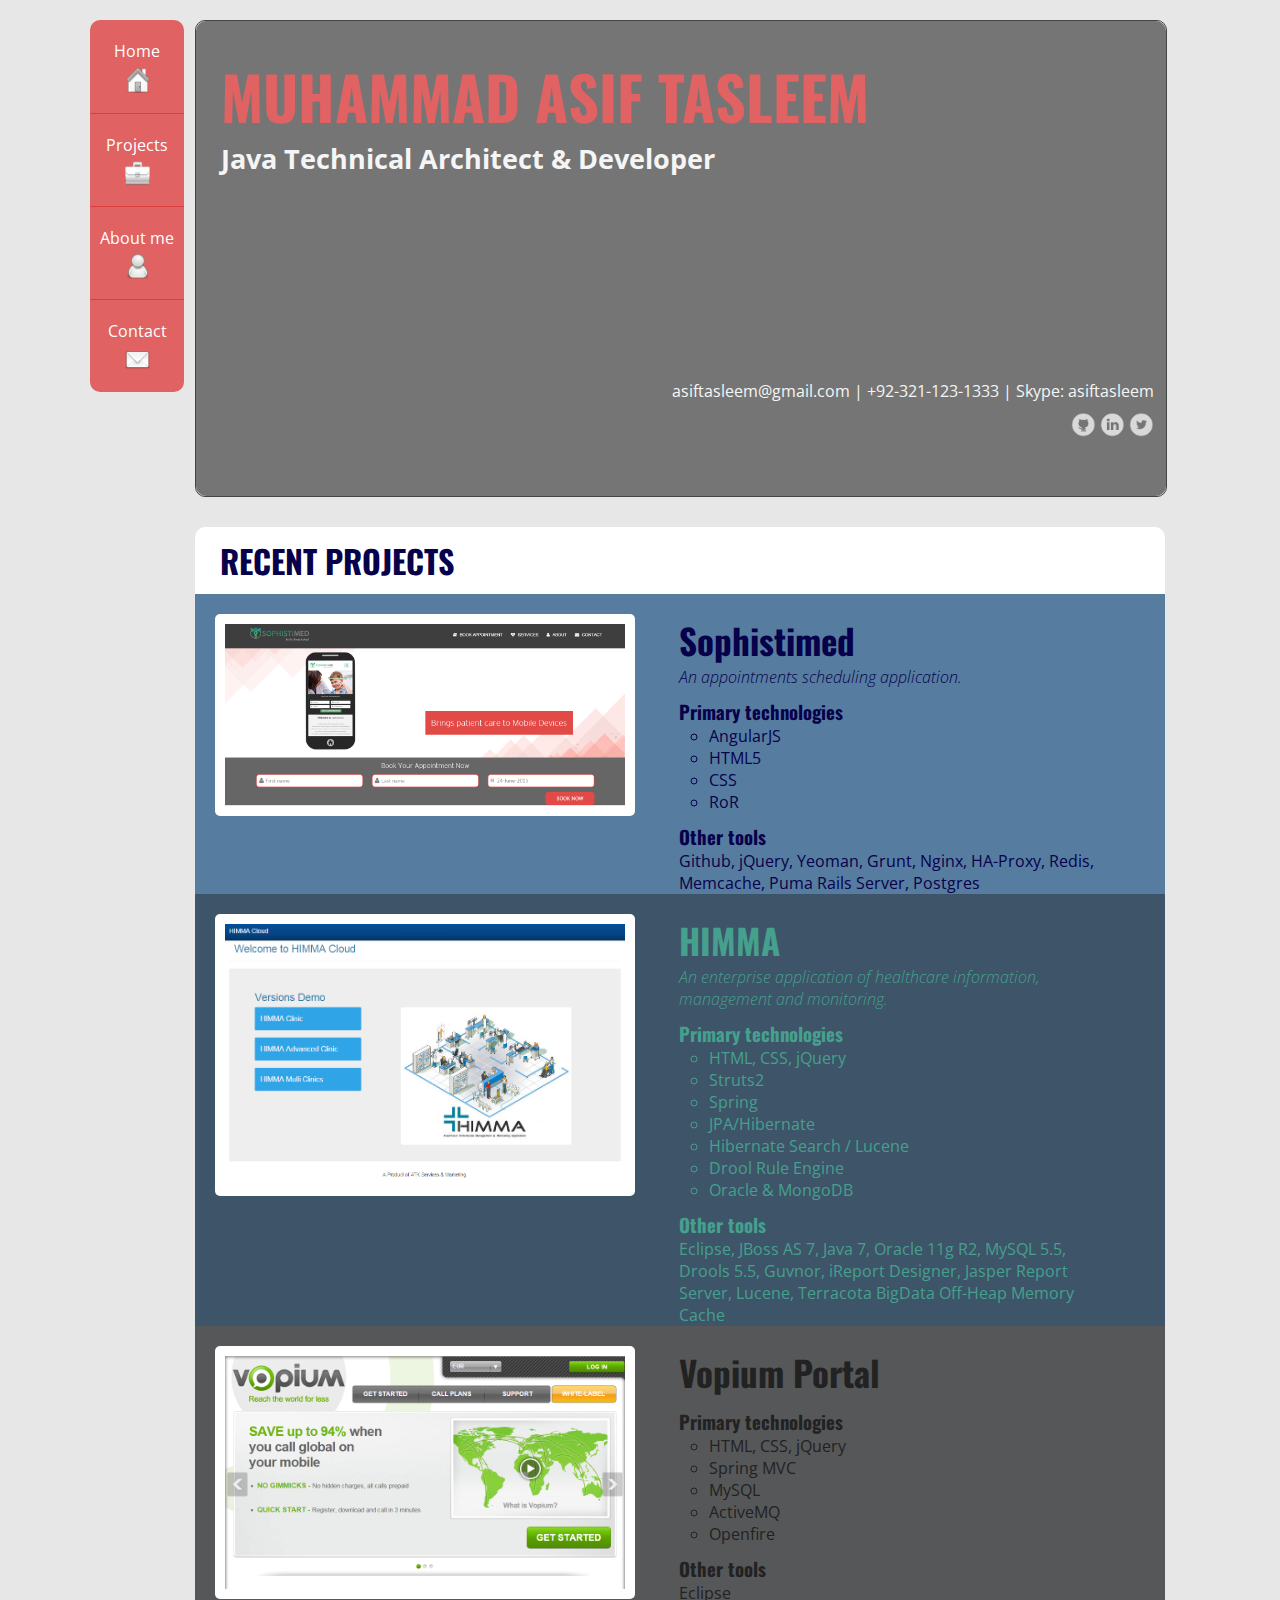
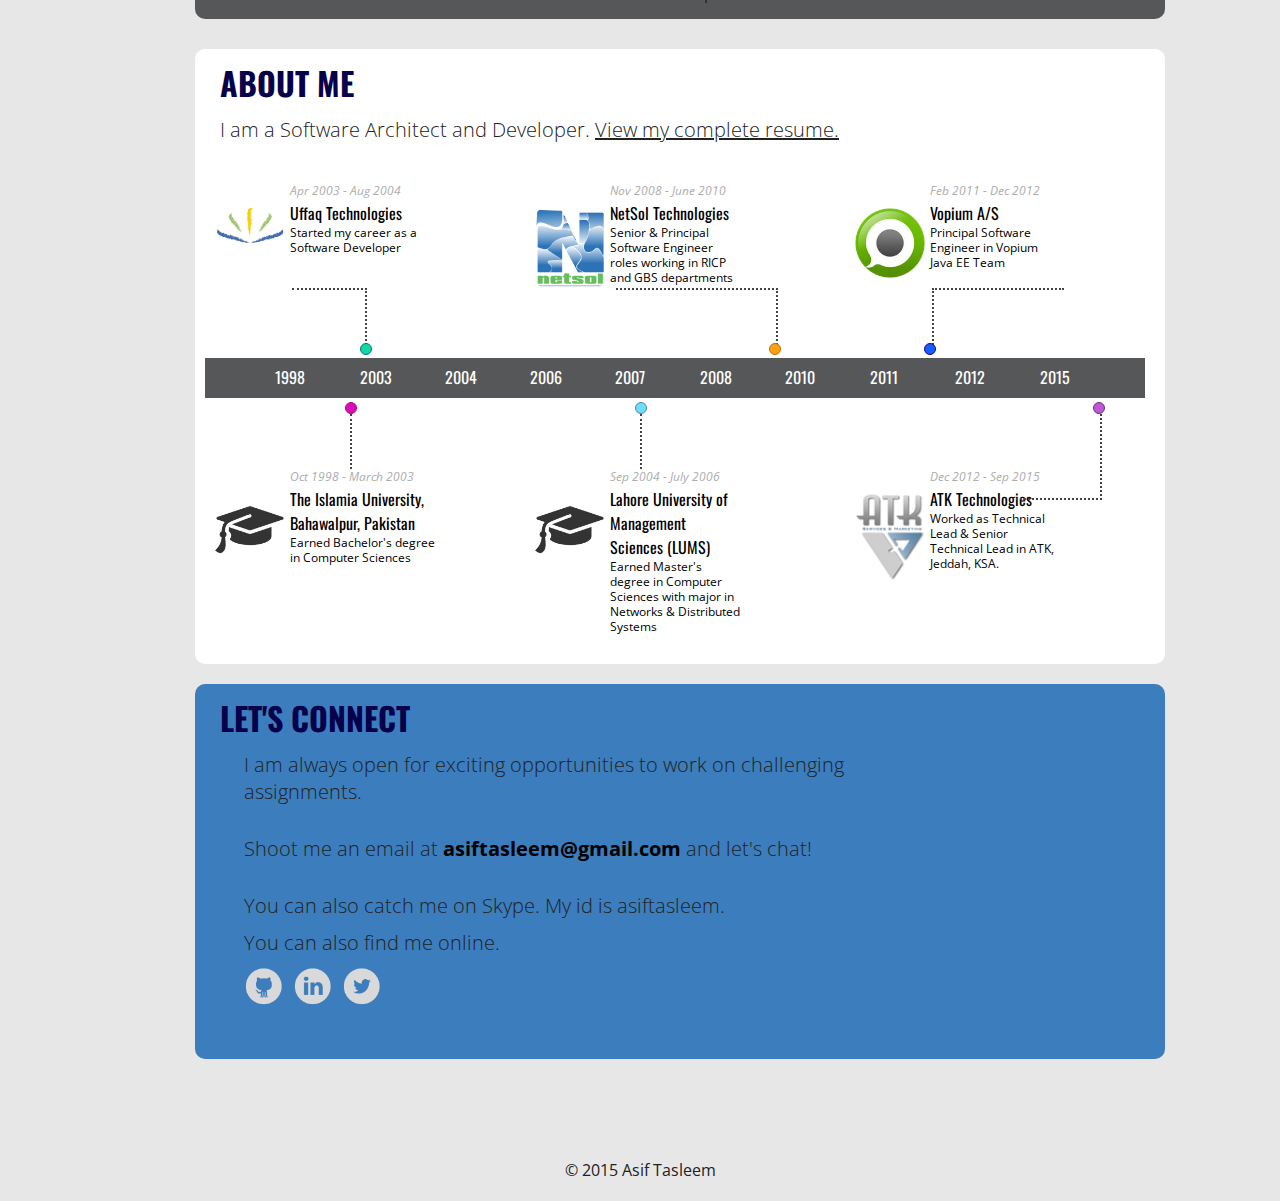
==== index.html @ 74618aad "fixed first page css" ====
<!doctype html>
<!--[if lt IE 7]>      <html class="no-js lt-ie9 lt-ie8 lt-ie7"> <![endif]-->
<!--[if IE 7]>         <html class="no-js lt-ie9 lt-ie8"> <![endif]-->
<!--[if IE 8]>         <html class="no-js lt-ie9"> <![endif]-->
<!--[if gt IE 8]><!--> <html class="no-js"> <!--<![endif]-->
    <head>
        <meta charset="utf-8">
        <meta http-equiv="X-UA-Compatible" content="IE=edge">
        <title>Muhammad Asif Tasleem | Software Architect &amp; Developer</title>
        <meta name="description" content="">
        <meta name="viewport" content="width=device-width">
        <!-- Place favicon.ico and apple-touch-icon.png in the root directory -->
        <link rel="stylesheet" href="styles/4259fe1d.main.css">
        <link href='http://fonts.googleapis.com/css?family=Oswald:400,700,300' rel='stylesheet' type='text/css'>
        <link href='http://fonts.googleapis.com/css?family=Open+Sans:300italic,400italic,400,300,700' rel='stylesheet' type='text/css'>
    </head>
    <body>
        <!--[if lt IE 10]>
            <p class="browsehappy">You are using an <strong>outdated</strong> browser. Please <a href="http://browsehappy.com/">upgrade your browser</a> to improve your experience.</p>
        <![endif]-->

    <div class="top-container">
        <div class="menu">
            <ul>
                <a id="hover" class="home" href="#home"><li class="menu-me">
                    Home
                    <img src="images/home.png">
                </li></a>
                <a id="hover" class="projects" href="#projects"><li class="menu-work">
                    Projects
                    <img src="images/work.png">
                </li></a>
                <a class="about" href="#about"><li class="menu-resume">
                    About me
                    <img src="images/person.png">
                </li></a>
                <a class="click-contact" href="#contact"><li class="menu-contact">
                    Contact
                    <img src="images/mail.png">
                </li></a>
            </ul>
        </div>
        <div class="top-view-container">
            <div class="top-view-layer"></div>
            <div class="top-view">
                <div class="main">
                    <h1>MUHAMMAD ASIF TASLEEM</h1>
                    <h2 class="developer">Java Technical Architect &amp; Developer</h2>
                </div>
                <div class="contact">
                    <div class="email">
                        <span><a href="mailto:asiftasleem@gmail.com">asiftasleem@gmail.com</a> | +92-321-123-1333 | Skype: asiftasleem</span>
                    </div>
                    <div class="social">
                        <a target="_blank" href="https://github.com/asiftasleem"><img src="images/87c5533c.github.png"></a>
                        <a target="_blank" href="http://sa.linkedin.com/in/asiftasleem"><img src="images/c9783ddd.linkedin.png"></a>
                        <a target="_blank" href="https://twitter.com/asiftasleem"><img src="images/88a1ec16.twitter.png"></a>
                    </div>
                </div>
            </div>
        </div>

        <div class="my-work">
            <h1>Recent projects</h1>
            <div class="project-one">
                <div class="project-image">
                    <a href="http://sophistimed.com/"><img src="images/sophistimed.png"></a>
                </div>
                <div class="description">
                    <h2>Sophistimed</h2>
                    <p>An appointments scheduling application.</p>
                    <h3>Primary technologies</h3>
                    <ul>
                        <li>AngularJS</li>
                        <li>HTML5</li>
                        <li>CSS</li>
                        <li>RoR</li>
                    </ul>
                    <h3 class="other-tools">Other tools</h3>
                    <span>Github, jQuery, Yeoman, Grunt, Nginx, HA-Proxy, Redis, Memcache, Puma Rails Server, Postgres</span>
                </div>
            </div>

            <div class="project-two">
                <div class="project-image">
                    <a href="http://himmacloud.com"><img src="images/himma.png"></a>
                </div>
                <div class="description">
                    <h2>HIMMA</h2>
                    <p>An enterprise application of healthcare information, management and monitoring.</p>
                    <h3>Primary technologies</h3>
                    <ul>
						<li>HTML, CSS, jQuery</li>
                        <li>Struts2</li>
						<li>Spring</li>
						<li>JPA/Hibernate</li>
						<li>Hibernate Search / Lucene</li>
						<li>Drool Rule Engine</li>
						<li>Oracle &amp; MongoDB</li>
                    </ul>
                    <h3 class="other-tools">Other tools</h3>
                    <span>Eclipse, JBoss AS 7, Java 7, Oracle 11g R2, MySQL 5.5, Drools 5.5, Guvnor, iReport Designer, Jasper Report Server, Lucene, Terracota BigData Off-Heap Memory Cache</span>
                </div>
            </div>

            <div class="project-three">
                <div class="project-image">
                    <a href="http://vopium.com/"><img src="images/vopium.png"></a>
                </div>
                <div class="description">
                    <h2>Vopium Portal</h2>
                    <p></p>
                    <h3>Primary technologies</h3>
                    <ul>
                        <li>HTML, CSS, jQuery</li>
                        <li>Spring MVC</li>
                        <li>MySQL</li>
						<li>ActiveMQ</li>
						<li>Openfire</li>
                    </ul>
                    <h3 class="other-tools">Other tools</h3>
                    <span>Eclipse</span>
                </div>
            </div>
        </div>
        <div class="resume">
              <h1>About me</h1>
                <p>I am a Software Architect and Developer. <a href="resume.html" class="view-resume">View my complete resume.</a></p>
        </div>

    <div class="container">
        <div class="timeline">
        <div class="row top">
            <div class="one-third column">
                <img src="images/uffaq-logo.png">
				<div class="text business">
                     <span class="date">Apr 2003 - Aug 2004</span>
                     <a href="http://uffaq.com/"><p>Uffaq Technologies</p></a>
                    <span>Started my career as a Software Developer</span>
                </div>

            </div>
             <div class="one-third column">
                <img src="images/NetSol-Logo2.png">
                 <div class="text newspaper">
                     <span class="date">Nov 2008 - June 2010</span>
                     <a href="http://www.netsoltech.com/"><p>NetSol Technologies</p></a>
                    <span>Senior &amp; Principal Software Engineer roles working in RICP and GBS departments</span>
                </div>
            </div>
            <div class="one-third column">
                <img src="images/vopium-logo-2.png">
				<div class="text farm horse">
                     <span class="date">Feb 2011 - Dec 2012</span>
                     <a href="http://vopium.com/"><p>Vopium A/S</p></a>
                    <span>Principal Software Engineer in Vopium Java EE Team</span>
               </div>
            </div>

        </div>

        <div class="lines">
            <div class="ttf-line"></div>
            <div class="es-line"></div>
            <div class="scbiz-line"></div>
        </div>

        <!-- circles on timeline -->
        <div class="circles-top">
            <div class="circle ttf-circle"></div>
            <div class="circle es-circle"></div>
            <div class="circle scbiz-circle"></div>
        </div>


        <div class="line-active"></div>
        <div class="line">
		<div class="year columns">
            <span>1998</span>
        </div>
        <div class="year columns">
            <span>2003</span>
        </div>
		<div class="year columns">
            <span>2004</span>
        </div>
        <div class="year columns">
            <span>2006</span>
        </div>
        <div class="year columns">
            <span>2007</span>
        </div>
        <div class="year columns">
            <span>2008</span>
        </div>
        <div class="year columns">
            <span>2010</span>
        </div>
        <div class="year columns">
            <span>2011</span>
        </div>
        <div class="year columns">
            <span>2012</span>
        </div>
        <div class="year columns">
            <span>2015</span>
        </div>

        </div>

         <!-- circles on timeline -->
        <div class="circles-bottom">
            <div class="circle asu-circle"></div>
            <div class="circle ct-circle"></div>
            <div class="circle tiy-circle"></div>
        </div>

        <div class="lines">
            <div class="asu-line"></div>
            <div class="ct-line"></div>
            <div class="tiy-line"></div>
        </div>

        <div class="row bottom">
            <div class="one-third column">
                <img src="images/graduation.png">
                <div class="text asu">
                    <span class="date">Oct 1998 - March 2003</span>
                    <a href="http://www.iub.edu.pk/"><p class="asu-width">The Islamia University, Bahawalpur, Pakistan</p></a>
                    <span class="asu-width">Earned Bachelor's degree in Computer Sciences</span>
                </div>
            </div>
            <div class="one-third column">
                <img src="images/graduation.png">
                <div class="text ct">
                    <span class="date">Sep 2004 - July 2006</span>
                    <a href="http://lums.edu.pk/"><p>Lahore University of Management Sciences (LUMS)</p></a>
                    <span>Earned Master's degree in Computer Sciences with major in Networks &amp; Distributed Systems</span>
                </div>
            </div>

            <div class="one-third column">
                <img src="images/atk-logo.png">
                 <div class="text" id="school">
                    <span class="date">Dec 2012 - Sep 2015</span>
                    <a href="http://atktech.com/"><p>ATK Technologies</p></a>
                    <span>Worked as Technical Lead & Senior Technical Lead in ATK, Jeddah, KSA.</span>
                </div>
            </div>
        </div>
        </div> <!-- end of timeline div -->
    </div> <!-- end of container div -->

    <div class="contact-me">
        <h1>Let's connect</h1>
        <div class="profile">
            <!--<img src="images/6d970e52.alison.jpg">-->
        </div>
        <div class="connect-info">
            <p>I am always open for exciting opportunities to work on challenging assignments.</p>
            <p class="email-me">Shoot me an email at <a href="mailto:asiftasleem@gmail.com">asiftasleem@gmail.com</a> and let's chat!</p>
			<p class="find-online">You can also catch me on Skype. My id is asiftasleem. </p>
            <p class="find-online">You can also find me online. </p>
            <div class="contact-images">
                <a href="https://github.com/asiftasleem"><img src="images/87c5533c.github.png"></a>
                <a href="http://sa.linkedin.com/in/asiftasleem"><img src="images/c9783ddd.linkedin.png"></a>
                <a href="https://twitter.com/asiftasleem"><img src="images/88a1ec16.twitter.png"></a>
            </div>
        </div>
    </div>

    <footer>&copy 2015 Asif Tasleem</footer>

    </div>

        <script src="scripts/1137e1f5.vendor.js"></script>

        <!-- Google Analytics: change UA-XXXXX-X to be your site's ID. -->
        <script>
            (function(b,o,i,l,e,r){b.GoogleAnalyticsObject=l;b[l]||(b[l]=
            function(){(b[l].q=b[l].q||[]).push(arguments)});b[l].l=+new Date;
            e=o.createElement(i);r=o.getElementsByTagName(i)[0];
            e.src='//www.google-analytics.com/analytics.js';
            r.parentNode.insertBefore(e,r)}(window,document,'script','ga'));
            ga('create','UA-XXXXX-X');ga('send','pageview');
        </script>

        <script src="scripts/fa8f9958.main.js"></script>
</body>
</html>
---- styles/4259fe1d.main.css ----
*{margin:0 auto;vertical-align:top}
a{text-decoration:none;color:#000}
a:hover{text-decoration:underline}
body{background:#E7E7E7}

ul{margin:0;padding:0}
.container{width:960px!important;margin:0 0 0 115px!important;padding:0 0 30px 10px!important;background:#fff;border-radius:0 0 10px 10px!important}
.top-container{width:1120px}
.menu{background:#e06262;border-radius:10px;margin-right:15px;margin-left:10px;position:fixed;color:#fff}
.menu-me:hover{border-radius:10px 10px 0 0}
.menu-contact:hover{border-radius:0 0 10px 10px}
.menu img{display:block;width:25px;margin-top:5px}
.menu a{color:#fff;text-decoration:none}
.menu-me{border-bottom:1px solid #db3d3d}
.menu-work{border-bottom:1px solid #db3d3d}
.menu-resume{border-bottom:1px solid #db3d3d}
.menu li{list-style-type:none;padding:20px 10px;font-family:'Open Sans',sans-serif;cursor:pointer;text-align:center}
.menu li:hover{background:#e08686}
.top-view-container{
	background:url(../images/4aaa688e.riding-blurbw.jpg) no-repeat;
	background-size:cover;
	min-height:475px;position:relative;
	background-position:center;width:970px;
	border-radius:10px;
	margin:20px 0 0 115px;
	border:1px solid #444
}
.top-view-layer{position:absolute;width:100%;min-height:475px;background:#292929;opacity:.6;border-radius:10px}
.top-view{position:absolute;z-index:1000}
.top-view h1{color:#e06262;margin-left:25px;padding-top:30px;font-size:60px;font-family:'Oswald',sans-serif}
.top-view h2{color:#f5f5f5;font-family:'Open Sans',sans-serif;margin-left:25px}
.top-view p{width:300px;margin:0}
.equestrian{font-style:italic;font-weight:400;font-size:20px}
.developer{font-weight:700;font-size:27px}
.contact img{width:25px}
.contact{position:absolute;right:-285px;bottom:-260px;color:#f5f5f5;font-family:'Open Sans',sans-serif}
.contact a{color:#f5f5f5}
.social{float:right;padding-top:10px}
.social img:hover{background:#333;border-radius:40px}
.my-work{width:970px;border-radius:10px;margin:30px 0 0 115px;font-family:'Open Sans',sans-serif}
.my-work h1{color:#07014B;text-transform:uppercase;padding:10px 0 10px 25px;background:#fff;border-radius:10px 10px 0 0;font-family:'Oswald',sans-serif}
.my-work img{width:400px;margin:0 0 20px 20px;padding:10px;background:#fff;border-radius:5px}
.project-image{display:inline-block;margin-top:20px}
.description{display:inline-block;width:420px;margin:20px 0 0 40px}
.description h2{font-size:35px;font-family:'Oswald',sans-serif}
.description h3{margin-top:10px;font-family:'Oswald',sans-serif}
.description ul{margin-left:30px}
.description p{font-family:'Open Sans',sans-serif;font-weight:300;font-style:italic}
.description li{list-style-type:circle}
.project-one{background:#567ca0;color:#07014B}
.project-one a{color:#07014B}
.project-two{background:#3d5469;color:#45A08D}
.project-two a{color:#45A08D}
.project-three{background:#555758;border-radius:0 0 10px 10px;color:#222}
.project-three a{color:#222}
.resume{margin:30px 0 0 115px;width:970px;background:#fff;border-radius:10px 10px 0 0}
.resume h1{color:#07014B;text-transform:uppercase;padding:10px 0 10px 25px;font-family:'Oswald',sans-serif}
.resume p{padding:0 25px 40px;font-family:'Open Sans',sans-serif;font-weight:300;font-size:20px;color:#222}
.view-resume{text-decoration:underline;color:#222}
.view-resume:hover{color:#acacac}
.text p{font-family:'Oswald',sans-serif}
.text span{display:inline-block;font-family:'Open Sans',sans-serif;line-height:15px;font-size:12px}
.one-third img{width:70px;border-radius:10px;float:left;margin:25px 5px 0 0}
.four img{width:70px;margin:20px 5px 0 0;border-radius:10px;float:left}
.text{display:inline-block;width:130px}
.date{font-size:10px;color:#acacac;font-style:italic}
.line{position:absolute;height:40px;padding-left:60px;background:#555758;display:inline-block;width:880px;font-family:'Oswald',sans-serif;z-index:1}
.line-active{position:absolute;z-index:2;height:32px;font-family:'Oswald',sans-serif;font-weight:700;padding-top:8px;text-align:center}
.year{color:#fff;padding-top:7px;width:65px}
.asu-width{width:155px}
.circles-top{height:15px}
.lines{height:55px}
.circle{border-radius:10px;width:10px;height:10px}
.ttf-line{display:inline-block;border-top:2px dotted #444;margin-left:87px;border-right:2px dotted #444;height:55px;width:73px}
.es-line{display:inline-block;border-top:2px dotted #444;margin-left:245px;border-right:2px dotted #444;height:55px;width:160px}
.scbiz-line{display:inline-block;border-top:2px dotted #444;margin-left:150px;border-left:2px dotted #444;height:55px;width:130px}
.ttf-circle{display:inline-block;margin-left:155px;background:#0edaa1;border:1px solid #08747E}
.es-circle{display:inline-block;margin-left:393px;background:#fda013;border:1px solid #A77B09}
.scbiz-circle{display:inline-block;margin-left:139px;background:#135efd;border:1px solid #28008D}
.asu-line{display:inline-block;margin-left:145px;border-right:2px dotted #444;height:55px}
.ct-line{display:inline-block;margin-left:284px;border-right:2px dotted #444;height:55px}
.tiy-line{display:inline-block;border-bottom:2px dotted #444;margin-left:370px;border-right:2px dotted #444;height:84px;width:84px}
.asu-circle{display:inline-block;margin:44px 0 0 140px;background:#da0eb9;border:1px solid #AA0582}
.ct-circle{display:inline-block;margin:44px 0 0 274px;background:#6fddff;border:1px solid #4F859E}
.tiy-circle{display:inline-block;margin:44px 0 0 442px;background:#c156db;border:1px solid #603670}
.farm-active{width:200px;margin-left:160px;opacity:.9;background:#0edaa1;color:#fff}
.film-active{width:135px;margin-left:437px;opacity:.9;background:#e21799;color:#fff}
.newspaper-active{width:155px;margin-left:570px;opacity:.9;background:#fda013;color:#fff}
.asu-active{width:252px;margin-left:146px;opacity:.9;background:#da0eb9;color:#fff}
.business-active{width:190px;margin-left:728px;opacity:.9;background:#135efd;color:#fff}
.ct-active{background:#6fddff;color:#fff;opacity:.9;width:135px;margin-left:434px}
.tiy-active{background:#c156db;color:#fff;opacity:.9;width:42px;margin-left:893px}
.contact-me{margin:20px 0 100px 115px;background:#fff;border-radius:10px;width:970px;height:375px;background:#3b7dbd}
.contact-me h1{color:#07014B;text-transform:uppercase;padding:10px 0 10px 25px;font-family:'Oswald',sans-serif;border-radius:10px 10px 0 0}
.contact-me p{font-family:'Open Sans',sans-serif;font-weight:300;font-size:20px;padding:0 0 30px 25px;color:#222}
.contact-me a{font-weight:700;text-decoration:none}
.contact-me img{width:40px;margin-left:5px}
.contact-images{margin-left:20px}
.contact-images img:hover{background:#31689c;border-radius:40px} p.find-online{padding-bottom:10px}

.email-me a:hover{text-decoration:underline}footer{margin-bottom:20px;text-align:center;font-family:'Open Sans',sans-serif;color:#222}

.resume-container{width:700px;font-family:'Open Sans',sans-serif;background:#fff;border-radius:10px;color:#222}
.resume-container h1{font-family:'Oswald',sans-serif;margin-top:20px;font-size:60px;color:#e06262;border-radius:10px 10px 0 0}
.resume-container h2{font-family:'Oswald',sans-serif}
.resume-container p{margin-bottom:5px}
.header{text-align:center;background:#3A3A3A;padding-bottom:15px;border-radius:10px 10px 0 0}
.social-image{width:25px}
h2.subhead{font-family:'Open Sans',sans-serif;color:#f5f5f5}
a.contact-information{color:#f5f5f5}
h3.contact-information-h3{font-family:'Open Sans',sans-serif;font-weight:300}
.print{float:right;margin-top:5px;font-family:'Open Sans',sans-serif}
.print:hover{text-decoration:underline}
.print img{width:22px;margin-right:5px}
.objective h2{padding-top:20px}
.github-link{text-decoration:underline}
a.github-link:hover{color:#acacac}
.resume-content{padding:0 20px 20px;margin-bottom:20px}
.skills{margin-top:25px}
.jobs{margin-top:25px}
.education{margin-top:25px}
.html-skills{margin-top:15px}
.javascript-skills{margin-top:15px}
.parse{margin-top:15px}
.scaffolding{margin-top:15px}
.testing-tools{margin-top:15px}
.scbiz{margin-top:15px}
.evening-sun{margin-top:15px}
.college-times{margin-top:15px}
.date-period{font-style:italic}
.resume-ul{list-style-type:circle;margin-left:30px}
.arizona-state{margin-top:15px}
.profile{display:inline-block;margin-left:20px}
.profile img{width:100px;border-radius:10px}
.connect-info{display:inline-block;width:715px}
.footer{text-align:center;font-family:'Open Sans',sans-serif;padding-bottom:20px;color:#222}

@media (min-width:768px) and (max-width:1024px){
	.menu li{padding:15px 5px;font-size:13px}
	.menu img{width:20px}
	.menu-me{font-size:13px}
	.top-container{width:760px}
	.top-view-layer{width:660px;min-height:450px}
	.top-view-container{width:660px;margin-left:95px;background-position:-37px;min-height:450px}
	.contact{right:-202px}
	.my-work{width:660px;margin-left:95px}
	.my-work img{width:300px}
	.description{width:280px;margin-left:20px;padding-bottom:10px;margin-top:5px}
	.description h2{font-size:30px}
	.description p{font-size:14px}
	.description ul{font-size:14px}
	.description span{font-size:14px}
	.container{width:660px!important;margin-left:95px!important;padding:0 0 30px!important}
	.resume{width:660px;margin-left:95px}
	.resume p{font-size:17px}
	.contact-me{width:660px;margin-left:95px}
	.contact-me p{font-size:17px;padding-bottom:18px}
	.contact-me img{width:35px}
	.line{width:580px;margin-left:10px}
	.year{font-size:13px;width:25px} span.date{display:none}
	.one-third img{margin-top:0;width:60px}
	.farm-active{margin-left:137px;width:120px;font-size:14px}
	.ttf-line{margin-left:76px;width:62px}
	.ttf-circle{margin-left:134px}
	.es-line{margin-left:151px;width:110px}
	.es-circle{margin-left:250px}
	.newspaper-active{margin-left:404px;width:90px;font-size:14px}
	.scbiz-line{margin-left:85px}
	.scbiz-circle{margin-left:76px}
	.business-active{margin-left:495px;width:120px;font-size:14px}
	.asu-circle{margin-left:120px}
	.asu-line{margin-left:125px}
	.asu-active{margin-left:125px;font-size:14px;width:165px}
	.ct-circle{margin-left:178px}
	.ct-line{margin-left:188px}
	.ct-active{width:100px;margin-left:317px;font-size:14px}
	.tiy-circle{margin-left:278px}
	.tiy-line{margin-left:275px;height:67px;width:13px}
	.tiy-active{width:35px;margin-left:612px;font-size:14px}
	.profile img{width:75px}
	.connect-info{width:550px}
	.connect-info{margin-left:-10px} footer{width:760px}
}
@media (max-width:767px){
	.top-container{width:300px}
	.timeline{display:none}
	.menu{display:none}
	.top-view-layer{display:none}
	.top-view-container{background:#3A3A3A;text-align:center;margin:10px auto;width:300px;min-height:240px}
	.top-view h1{font-size:40px;line-height:40px} h2.developer{font-size:18px} h2.equestrian{font-size:15px}
	.contact{right:0;bottom:-50px;font-size:12px}
	.social{float:center}
	.my-work{width:300px;margin:0 auto}
	.my-work img{width:240px;margin-bottom:0}
	.my-work h1{font-size:25px}
	.project-image{display:block;margin-top:0;padding-top:15px}
	.other-tools{display:none}
	.description{padding-bottom:10px;width:240px}
	.description span{display:none}
	.description h2{font-size:30px}
	.description p{font-size:15px}
	.description ul{font-size:15px}
	.description h3{font-size:14px}
	.resume{width:300px;margin:10px auto;border-radius:10px}
	.resume p{font-size:17px}
	.resume h1{font-size:25px}
	.container{display:none}
	.contact-me{width:300px;margin:0 auto;height:445px;position:relative;margin-bottom:10px}
	.contact-me p{font-size:17px;padding-bottom:10px}
	.contact-me h1{font-size:25px}
	.connect-info{width:240px;margin-top:40px}
	.profile img{margin-left:70px}
	.find-online{display:none}
	.contact-images{position:absolute;bottom:237px;left:66px}
	.contact-images img{width:25px}
	footer{font-size:14px}
}

.container{position:relative;width:960px;margin:0 auto;padding:0;margin-top:20px}
.container .column,.container .columns{float:left;display:inline;margin-left:10px;margin-right:10px}
.column.alpha,.columns.alpha{margin-left:0}
.column.omega,.columns.omega{margin-right:0}
.container .one.column,.container .one.columns{width:40px}
.container .two.columns{width:100px}
.container .three.columns{width:160px}
.container .four.columns{width:220px}
.container .five.columns{width:280px}
.container .six.columns{width:340px}
.container .seven.columns{width:400px}
.container .eight.columns{width:460px}
.container .nine.columns{width:520px}
.container .ten.columns{width:580px}
.container .eleven.columns{width:640px}
.container .twelve.columns{width:700px}
.container .thirteen.columns{width:760px}
.container .fourteen.columns{width:820px}
.container .fifteen.columns{width:880px}
.container .sixteen.columns{width:940px}
.container .one-third.column{width:300px}
.container .two-thirds.column{width:620px}
.container .offset-by-one{padding-left:60px}
.container .offset-by-two{padding-left:120px}
.container .offset-by-three{padding-left:180px}
.container .offset-by-four{padding-left:240px}
.container .offset-by-five{padding-left:300px}
.container .offset-by-six{padding-left:360px}
.container .offset-by-seven{padding-left:420px}
.container .offset-by-eight{padding-left:480px}
.container .offset-by-nine{padding-left:540px}
.container .offset-by-ten{padding-left:600px}
.container .offset-by-eleven{padding-left:660px}
.container .offset-by-twelve{padding-left:720px}
.container .offset-by-thirteen{padding-left:780px}
.container .offset-by-fourteen{padding-left:840px}
.container .offset-by-fifteen{padding-left:900px}

@media only screen and (min-width:768px) and (max-width:1024px){
	.container{width:768px}
	.container .column,.container .columns{margin-left:10px;margin-right:10px}
	.column.alpha, .columns.alpha{margin-left:0;margin-right:10px}
	.column.omega,.columns.omega{margin-right:0;margin-left:10px}
	.alpha.omega{margin-left:0;margin-right:0}
	.container .one.column,.container .one.columns{width:28px}
	.container .two.columns{width:76px}
	.container .three.columns{width:124px}
	.container .four.columns{width:172px}
	.container .five.columns{width:220px}
	.container .six.columns{width:268px}
	.container .seven.columns{width:316px}
	.container .eight.columns{width:364px}
	.container .nine.columns{width:412px}
	.container .ten.columns{width:460px}
	.container .eleven.columns{width:508px}
	.container .twelve.columns{width:556px}
	.container .thirteen.columns{width:604px}
	.container .fourteen.columns{width:652px}
	.container .fifteen.columns{width:700px}
	.container .sixteen.columns{width:748px}
	.container .one-third.column{width:200px}
	.container .two-thirds.column{width:492px}
	.container .offset-by-one{padding-left:48px}
	.container .offset-by-two{padding-left:96px}
	.container .offset-by-three{padding-left:144px}
	.container .offset-by-four{padding-left:192px}
	.container .offset-by-five{padding-left:240px}
	.container .offset-by-six{padding-left:288px}
	.container .offset-by-seven{padding-left:336px}
	.container .offset-by-eight{padding-left:384px}
	.container .offset-by-nine{padding-left:432px}
	.container .offset-by-ten{padding-left:480px}
	.container .offset-by-eleven{padding-left:528px}
	.container .offset-by-twelve{padding-left:576px}
	.container .offset-by-thirteen{padding-left:624px}
	.container .offset-by-fourteen{padding-left:672px}
	.container .offset-by-fifteen{padding-left:720px}
}

@media only screen and (max-width:767px){
	.container{width:300px}
	.container .columns,
	.container .column{margin:0}
	.container .one.column,
	.container .one.columns,
	.container .two.columns,
	.container .three.columns,
	.container .four.columns,
	.container .five.columns,
	.container .six.columns,
	.container .seven.columns,
	.container .eight.columns,
	.container .nine.columns,
	.container .ten.columns,
	.container .eleven.columns,
	.container .twelve.columns,
	.container .thirteen.columns,
	.container .fourteen.columns,
	.container .fifteen.columns,
	.container .sixteen.columns,
	.container .one-third.column,
	.container .two-thirds.column{width:300px}
	 .container .offset-by-one,
	.container .offset-by-two,
	.container .offset-by-three,
	.container .offset-by-four,
	.container .offset-by-five,
	.container .offset-by-six,
	.container .offset-by-seven,
	.container .offset-by-eight,
	.container .offset-by-nine,
	.container .offset-by-ten,
	.container .offset-by-eleven,
	.container .offset-by-twelve,
	.container .offset-by-thirteen,
	.container .offset-by-fourteen,
	.container .offset-by-fifteen{padding-left:0}
}

@media only screen and (min-width:480px) and (max-width:767px){
	.container{width:420px} .container .columns,.container .column{margin:0}
	.container .one.column,
	.container .one.columns,
	.container .two.columns,
	.container .three.columns,
	.container .four.columns,
	.container .five.columns,
	.container .six.columns,
	.container .seven.columns,
	.container .eight.columns,
	.container .nine.columns,
	.container .ten.columns,
	.container .eleven.columns,
	.container .twelve.columns,
	.container .thirteen.columns,
	.container .fourteen.columns,
	.container .fifteen.columns,
	.container .sixteen.columns,
	.container .one-third.column,
	.container .two-thirds.column{width:420px}
}
.container:after{content:"\0020";display:block;height:0;clear:both;visibility:hidden}
.clearfix:before,
.clearfix:after,
.row:before,
.row:after{content:'\0020';display:block;overflow:hidden;visibility:hidden;width:0;height:0}
.row:after,
.clearfix:after{clear:both}
.row,
.clearfix{zoom:1}
.clear{clear:both;display:block;overflow:hidden;visibility:hidden;width:0;height:0}

@media only screen and (max-width:959px){}
@media only screen and (min-width:768px) and (max-width:959px){}
@media only screen and (max-width:767px){}
@media only screen and (min-width:480px) and (max-width:767px){}
@media only screen and (max-width:479px){}
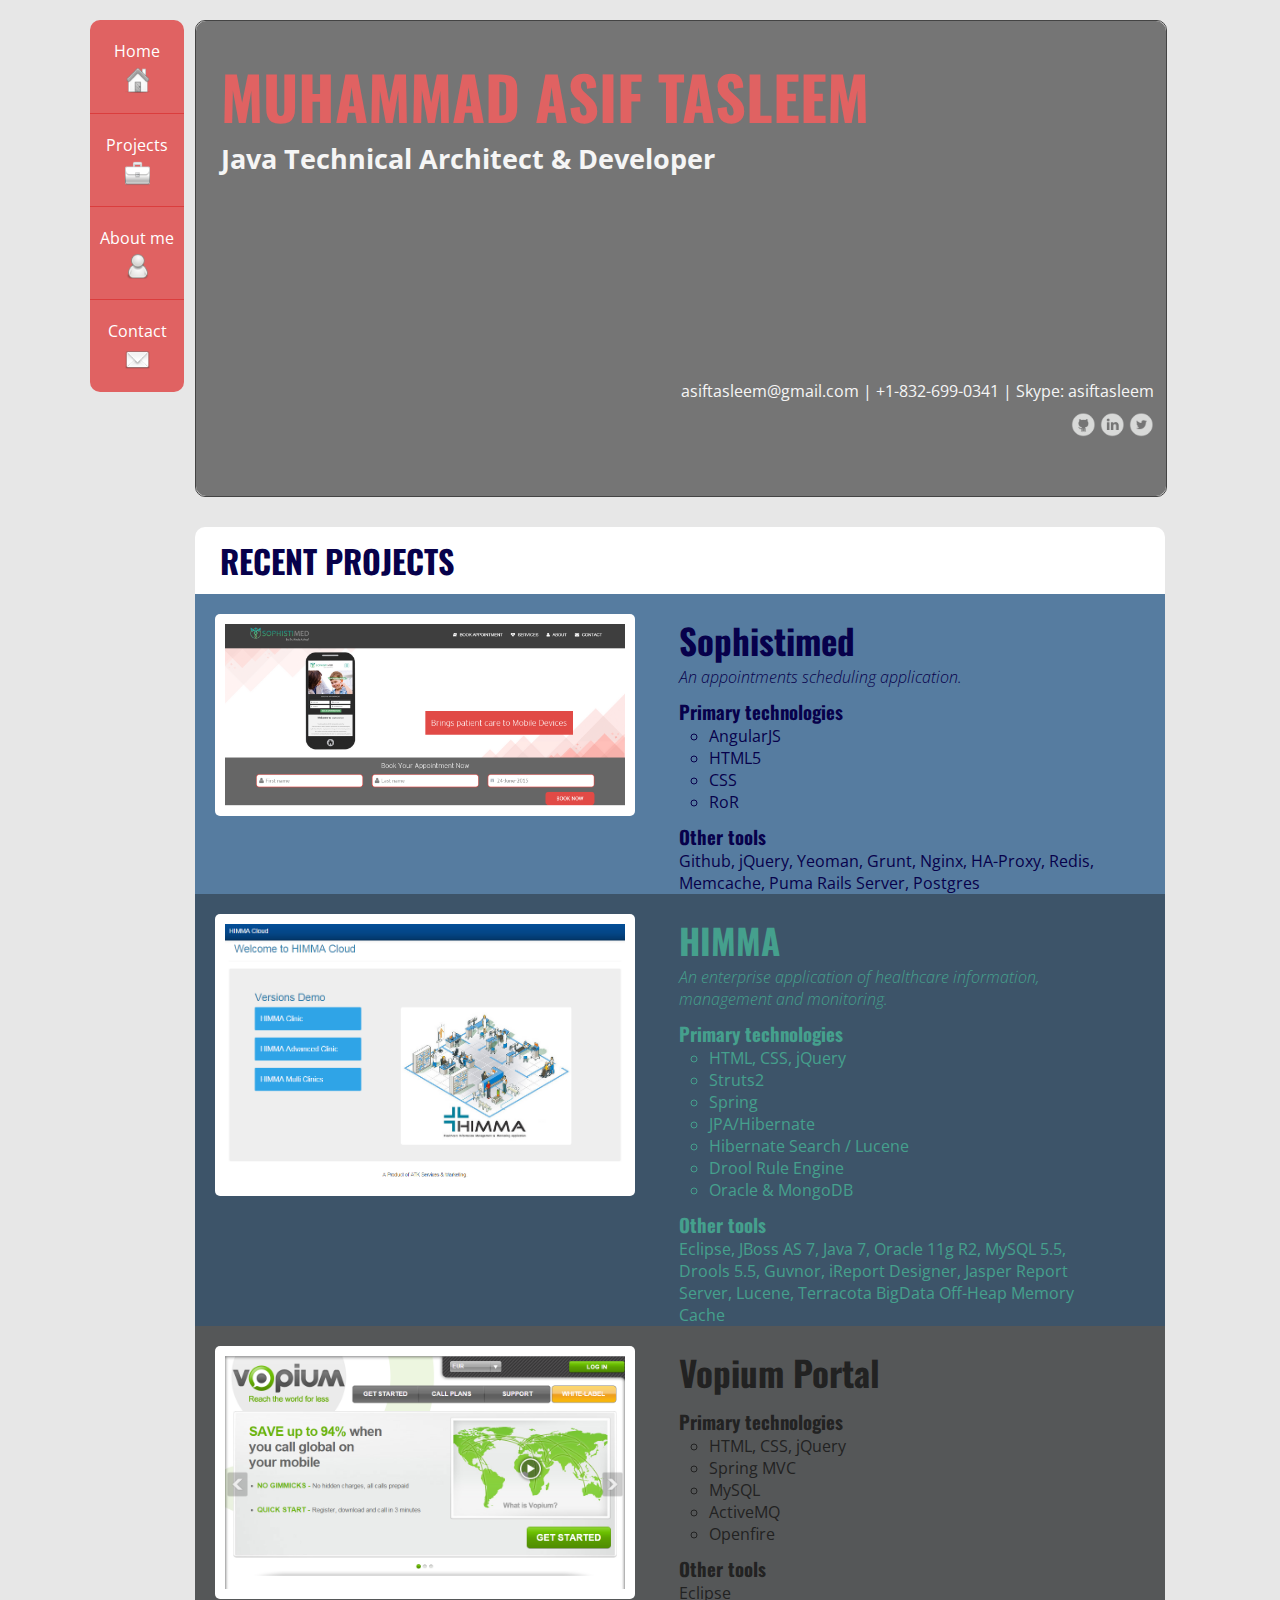
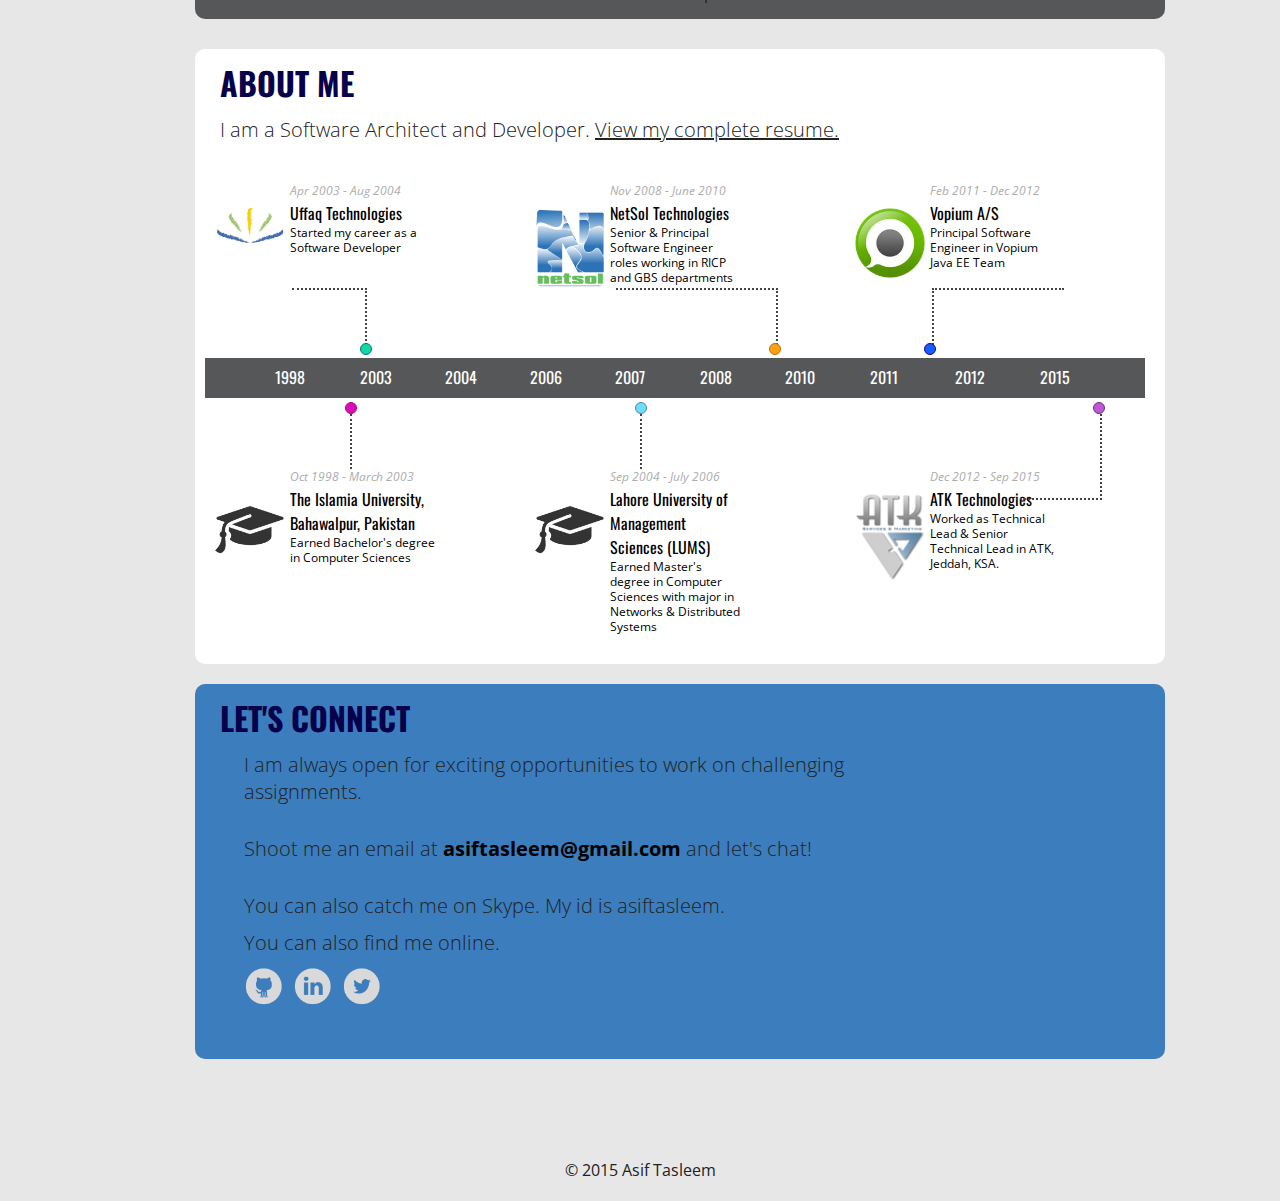
==== commit 865437cd: "Update index.html" ====
--- a/index.html
+++ b/index.html
@@ -49,7 +49,7 @@
                 </div>
                 <div class="contact">
                     <div class="email">
-                        <span><a href="mailto:asiftasleem@gmail.com">asiftasleem@gmail.com</a> | +92-321-123-1333 | Skype: asiftasleem</span>
+                        <span><a href="mailto:asiftasleem@gmail.com">asiftasleem@gmail.com</a> | +1-832-699-0341 | Skype: asiftasleem</span>
                     </div>
                     <div class="social">
                         <a target="_blank" href="https://github.com/asiftasleem"><img src="images/87c5533c.github.png"></a>
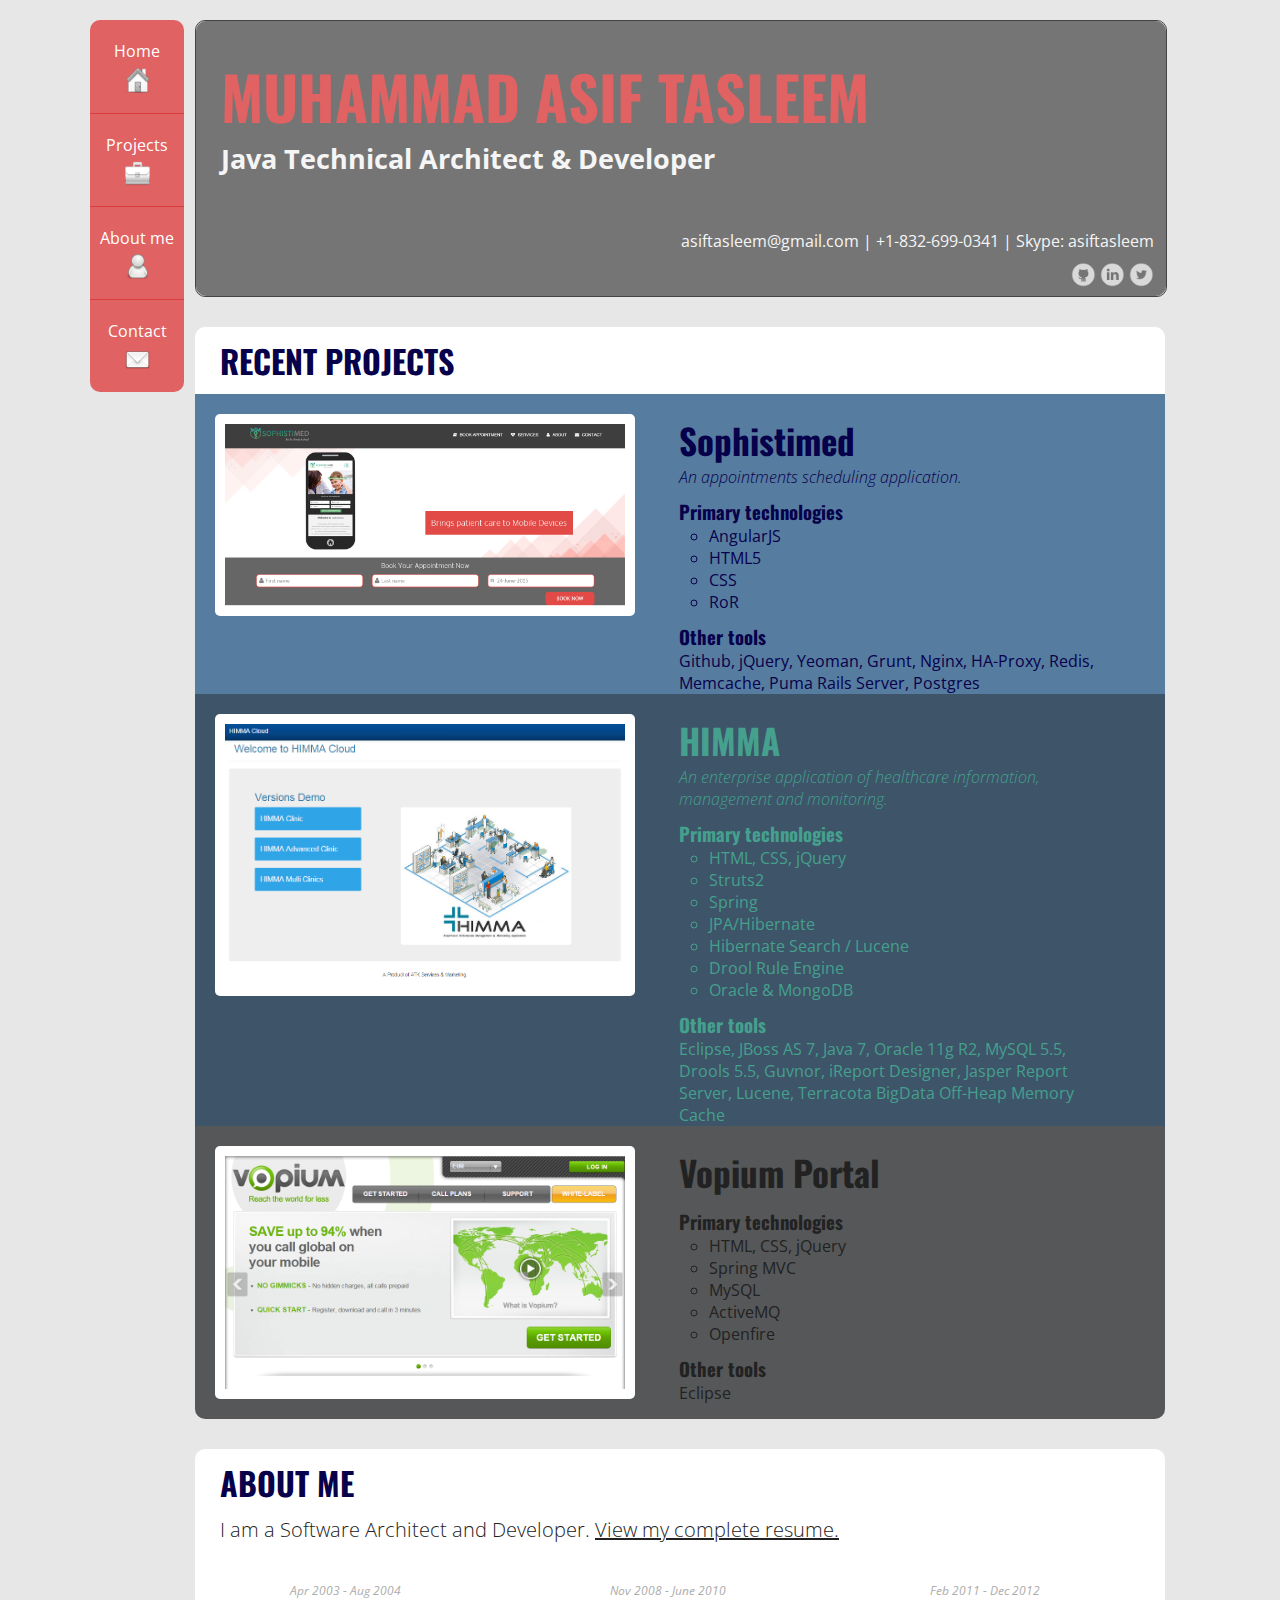
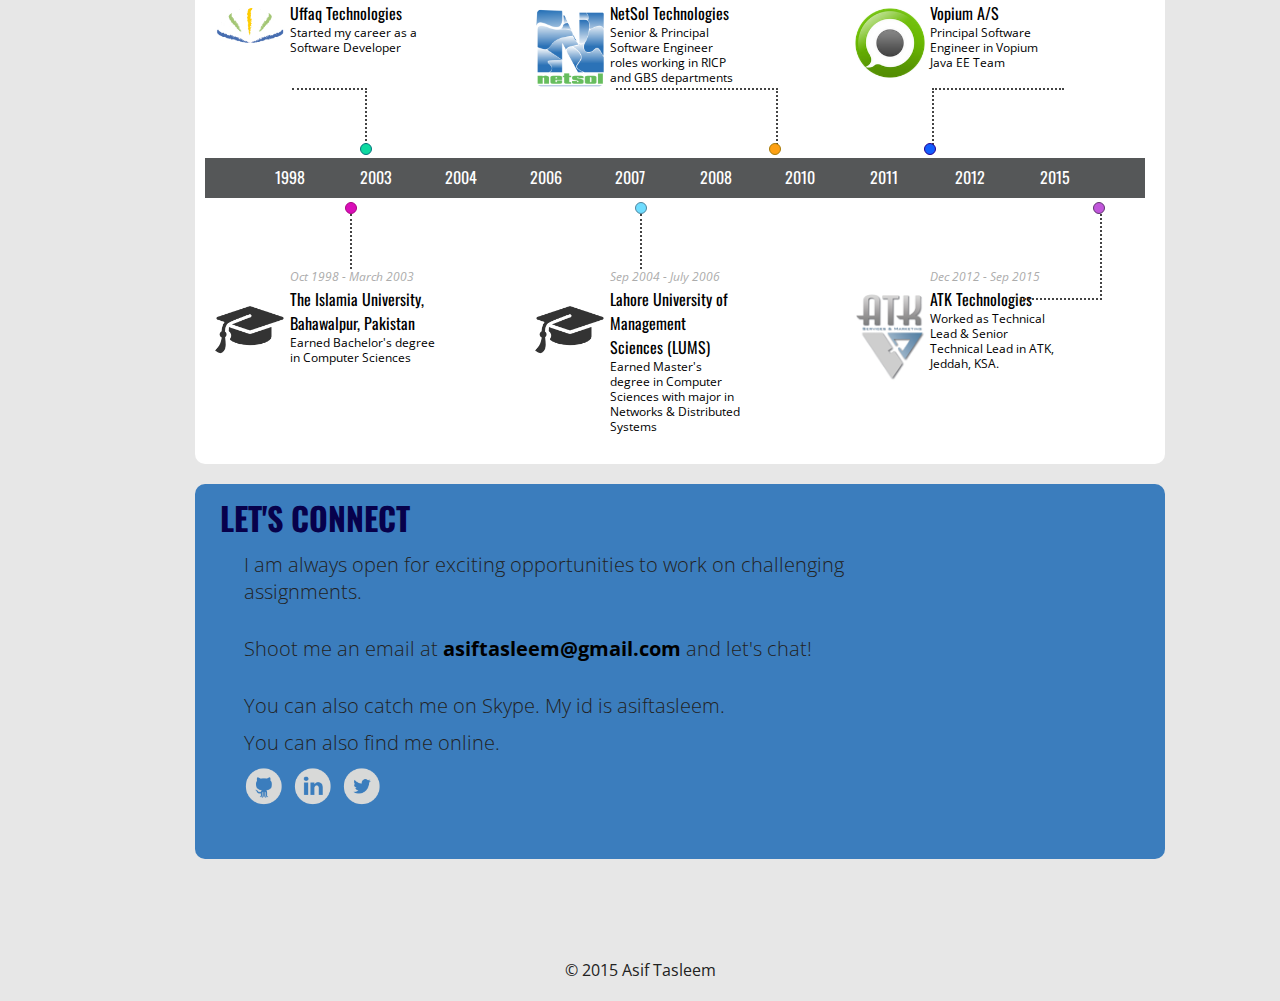
==== commit 1c15ff1a: "Fixed Top View Height" ====
--- a/index.html
+++ b/index.html
@@ -10,7 +10,7 @@
         <meta name="description" content="">
         <meta name="viewport" content="width=device-width">
         <!-- Place favicon.ico and apple-touch-icon.png in the root directory -->
-        <link rel="stylesheet" href="styles/4259fe1d.main.css">
+        <link rel="stylesheet" href="styles/main.css">
         <link href='http://fonts.googleapis.com/css?family=Oswald:400,700,300' rel='stylesheet' type='text/css'>
         <link href='http://fonts.googleapis.com/css?family=Open+Sans:300italic,400italic,400,300,700' rel='stylesheet' type='text/css'>
     </head>
@@ -274,17 +274,6 @@
     </div>
 
         <script src="scripts/1137e1f5.vendor.js"></script>
-
-        <!-- Google Analytics: change UA-XXXXX-X to be your site's ID. -->
-        <script>
-            (function(b,o,i,l,e,r){b.GoogleAnalyticsObject=l;b[l]||(b[l]=
-            function(){(b[l].q=b[l].q||[]).push(arguments)});b[l].l=+new Date;
-            e=o.createElement(i);r=o.getElementsByTagName(i)[0];
-            e.src='//www.google-analytics.com/analytics.js';
-            r.parentNode.insertBefore(e,r)}(window,document,'script','ga'));
-            ga('create','UA-XXXXX-X');ga('send','pageview');
-        </script>
-
         <script src="scripts/fa8f9958.main.js"></script>
 </body>
 </html>
--- a/styles/main.css
+++ b/styles/main.css
@@ -0,0 +1,374 @@
+*{margin:0 auto;vertical-align:top}
+a{text-decoration:none;color:#000}
+a:hover{text-decoration:underline}
+body{background:#E7E7E7}
+
+ul{margin:0;padding:0}
+.container{width:960px!important;margin:0 0 0 115px!important;padding:0 0 30px 10px!important;background:#fff;border-radius:0 0 10px 10px!important}
+.top-container{width:1120px}
+.menu{background:#e06262;border-radius:10px;margin-right:15px;margin-left:10px;position:fixed;color:#fff}
+.menu-me:hover{border-radius:10px 10px 0 0}
+.menu-contact:hover{border-radius:0 0 10px 10px}
+.menu img{display:block;width:25px;margin-top:5px}
+.menu a{color:#fff;text-decoration:none}
+.menu-me{border-bottom:1px solid #db3d3d}
+.menu-work{border-bottom:1px solid #db3d3d}
+.menu-resume{border-bottom:1px solid #db3d3d}
+.menu li{list-style-type:none;padding:20px 10px;font-family:'Open Sans',sans-serif;cursor:pointer;text-align:center}
+.menu li:hover{background:#e08686}
+.top-view-container{
+	background-size:cover;
+	min-height:275px;position:relative;
+	background-position:center;width:970px;
+	border-radius:10px;
+	margin:20px 0 0 115px;
+	border:1px solid #444
+}
+.top-view-layer{position:absolute;width:100%;min-height:275px;background:#292929;opacity:.6;border-radius:10px}
+.top-view{position:absolute;z-index:1000}
+.top-view h1{color:#e06262;margin-left:25px;padding-top:30px;font-size:60px;font-family:'Oswald',sans-serif}
+.top-view h2{color:#f5f5f5;font-family:'Open Sans',sans-serif;margin-left:25px}
+.top-view p{width:300px;margin:0}
+.equestrian{font-style:italic;font-weight:400;font-size:20px}
+.developer{font-weight:700;font-size:27px}
+.contact img{width:25px}
+.contact{position:absolute;right:-285px;bottom:-110px;color:#f5f5f5;font-family:'Open Sans',sans-serif}
+.contact a{color:#f5f5f5}
+.social{float:right;padding-top:10px}
+.social img:hover{background:#333;border-radius:40px}
+.my-work{width:970px;border-radius:10px;margin:30px 0 0 115px;font-family:'Open Sans',sans-serif}
+.my-work h1{color:#07014B;text-transform:uppercase;padding:10px 0 10px 25px;background:#fff;border-radius:10px 10px 0 0;font-family:'Oswald',sans-serif}
+.my-work img{width:400px;margin:0 0 20px 20px;padding:10px;background:#fff;border-radius:5px}
+.project-image{display:inline-block;margin-top:20px}
+.description{display:inline-block;width:420px;margin:20px 0 0 40px}
+.description h2{font-size:35px;font-family:'Oswald',sans-serif}
+.description h3{margin-top:10px;font-family:'Oswald',sans-serif}
+.description ul{margin-left:30px}
+.description p{font-family:'Open Sans',sans-serif;font-weight:300;font-style:italic}
+.description li{list-style-type:circle}
+.project-one{background:#567ca0;color:#07014B}
+.project-one a{color:#07014B}
+.project-two{background:#3d5469;color:#45A08D}
+.project-two a{color:#45A08D}
+.project-three{background:#555758;border-radius:0 0 10px 10px;color:#222}
+.project-three a{color:#222}
+.resume{margin:30px 0 0 115px;width:970px;background:#fff;border-radius:10px 10px 0 0}
+.resume h1{color:#07014B;text-transform:uppercase;padding:10px 0 10px 25px;font-family:'Oswald',sans-serif}
+.resume p{padding:0 25px 40px;font-family:'Open Sans',sans-serif;font-weight:300;font-size:20px;color:#222}
+.view-resume{text-decoration:underline;color:#222}
+.view-resume:hover{color:#acacac}
+.text p{font-family:'Oswald',sans-serif}
+.text span{display:inline-block;font-family:'Open Sans',sans-serif;line-height:15px;font-size:12px}
+.one-third img{width:70px;border-radius:10px;float:left;margin:25px 5px 0 0}
+.four img{width:70px;margin:20px 5px 0 0;border-radius:10px;float:left}
+.text{display:inline-block;width:130px}
+.date{font-size:10px;color:#acacac;font-style:italic}
+.line{position:absolute;height:40px;padding-left:60px;background:#555758;display:inline-block;width:880px;font-family:'Oswald',sans-serif;z-index:1}
+.line-active{position:absolute;z-index:2;height:32px;font-family:'Oswald',sans-serif;font-weight:700;padding-top:8px;text-align:center}
+.year{color:#fff;padding-top:7px;width:65px}
+.asu-width{width:155px}
+.circles-top{height:15px}
+.lines{height:55px}
+.circle{border-radius:10px;width:10px;height:10px}
+.ttf-line{display:inline-block;border-top:2px dotted #444;margin-left:87px;border-right:2px dotted #444;height:55px;width:73px}
+.es-line{display:inline-block;border-top:2px dotted #444;margin-left:245px;border-right:2px dotted #444;height:55px;width:160px}
+.scbiz-line{display:inline-block;border-top:2px dotted #444;margin-left:150px;border-left:2px dotted #444;height:55px;width:130px}
+.ttf-circle{display:inline-block;margin-left:155px;background:#0edaa1;border:1px solid #08747E}
+.es-circle{display:inline-block;margin-left:393px;background:#fda013;border:1px solid #A77B09}
+.scbiz-circle{display:inline-block;margin-left:139px;background:#135efd;border:1px solid #28008D}
+.asu-line{display:inline-block;margin-left:145px;border-right:2px dotted #444;height:55px}
+.ct-line{display:inline-block;margin-left:284px;border-right:2px dotted #444;height:55px}
+.tiy-line{display:inline-block;border-bottom:2px dotted #444;margin-left:370px;border-right:2px dotted #444;height:84px;width:84px}
+.asu-circle{display:inline-block;margin:44px 0 0 140px;background:#da0eb9;border:1px solid #AA0582}
+.ct-circle{display:inline-block;margin:44px 0 0 274px;background:#6fddff;border:1px solid #4F859E}
+.tiy-circle{display:inline-block;margin:44px 0 0 442px;background:#c156db;border:1px solid #603670}
+.farm-active{width:200px;margin-left:160px;opacity:.9;background:#0edaa1;color:#fff}
+.film-active{width:135px;margin-left:437px;opacity:.9;background:#e21799;color:#fff}
+.newspaper-active{width:155px;margin-left:570px;opacity:.9;background:#fda013;color:#fff}
+.asu-active{width:252px;margin-left:146px;opacity:.9;background:#da0eb9;color:#fff}
+.business-active{width:190px;margin-left:728px;opacity:.9;background:#135efd;color:#fff}
+.ct-active{background:#6fddff;color:#fff;opacity:.9;width:135px;margin-left:434px}
+.tiy-active{background:#c156db;color:#fff;opacity:.9;width:42px;margin-left:893px}
+.contact-me{margin:20px 0 100px 115px;background:#fff;border-radius:10px;width:970px;height:375px;background:#3b7dbd}
+.contact-me h1{color:#07014B;text-transform:uppercase;padding:10px 0 10px 25px;font-family:'Oswald',sans-serif;border-radius:10px 10px 0 0}
+.contact-me p{font-family:'Open Sans',sans-serif;font-weight:300;font-size:20px;padding:0 0 30px 25px;color:#222}
+.contact-me a{font-weight:700;text-decoration:none}
+.contact-me img{width:40px;margin-left:5px}
+.contact-images{margin-left:20px}
+.contact-images img:hover{background:#31689c;border-radius:40px} p.find-online{padding-bottom:10px}
+
+.email-me a:hover{text-decoration:underline}footer{margin-bottom:20px;text-align:center;font-family:'Open Sans',sans-serif;color:#222}
+
+.resume-container{width:700px;font-family:'Open Sans',sans-serif;background:#fff;border-radius:10px;color:#222}
+.resume-container h1{font-family:'Oswald',sans-serif;margin-top:20px;font-size:60px;color:#e06262;border-radius:10px 10px 0 0}
+.resume-container h2{font-family:'Oswald',sans-serif}
+.resume-container p{margin-bottom:5px}
+.header{text-align:center;background:#3A3A3A;padding-bottom:15px;border-radius:10px 10px 0 0}
+.social-image{width:25px}
+h2.subhead{font-family:'Open Sans',sans-serif;color:#f5f5f5}
+a.contact-information{color:#f5f5f5}
+h3.contact-information-h3{font-family:'Open Sans',sans-serif;font-weight:300}
+.print{float:right;margin-top:5px;font-family:'Open Sans',sans-serif}
+.print:hover{text-decoration:underline}
+.print img{width:22px;margin-right:5px}
+.objective h2{padding-top:20px}
+.github-link{text-decoration:underline}
+a.github-link:hover{color:#acacac}
+.resume-content{padding:0 20px 20px;margin-bottom:20px}
+.skills{margin-top:25px}
+.jobs{margin-top:25px}
+.education{margin-top:25px}
+.html-skills{margin-top:15px}
+.javascript-skills{margin-top:15px}
+.parse{margin-top:15px}
+.scaffolding{margin-top:15px}
+.testing-tools{margin-top:15px}
+.scbiz{margin-top:15px}
+.evening-sun{margin-top:15px}
+.college-times{margin-top:15px}
+.date-period{font-style:italic}
+.resume-ul{list-style-type:circle;margin-left:30px}
+.arizona-state{margin-top:15px}
+.profile{display:inline-block;margin-left:20px}
+.profile img{width:100px;border-radius:10px}
+.connect-info{display:inline-block;width:715px}
+.footer{text-align:center;font-family:'Open Sans',sans-serif;padding-bottom:20px;color:#222}
+
+@media (min-width:768px) and (max-width:1024px){
+	.menu li{padding:15px 5px;font-size:13px}
+	.menu img{width:20px}
+	.menu-me{font-size:13px}
+	.top-container{width:760px}
+	.top-view-layer{width:660px;min-height:250px}
+	.top-view-container{width:660px;margin-left:95px;background-position:-37px;min-height:250px}
+	.contact{right:-202px}
+	.my-work{width:660px;margin-left:95px}
+	.my-work img{width:300px}
+	.description{width:280px;margin-left:20px;padding-bottom:10px;margin-top:5px}
+	.description h2{font-size:30px}
+	.description p{font-size:14px}
+	.description ul{font-size:14px}
+	.description span{font-size:14px}
+	.container{width:660px!important;margin-left:95px!important;padding:0 0 30px!important}
+	.resume{width:660px;margin-left:95px}
+	.resume p{font-size:17px}
+	.contact-me{width:660px;margin-left:95px}
+	.contact-me p{font-size:17px;padding-bottom:18px}
+	.contact-me img{width:35px}
+	.line{width:580px;margin-left:10px}
+	.year{font-size:13px;width:25px} span.date{display:none}
+	.one-third img{margin-top:0;width:60px}
+	.farm-active{margin-left:137px;width:120px;font-size:14px}
+	.ttf-line{margin-left:76px;width:62px}
+	.ttf-circle{margin-left:134px}
+	.es-line{margin-left:151px;width:110px}
+	.es-circle{margin-left:250px}
+	.newspaper-active{margin-left:404px;width:90px;font-size:14px}
+	.scbiz-line{margin-left:85px}
+	.scbiz-circle{margin-left:76px}
+	.business-active{margin-left:495px;width:120px;font-size:14px}
+	.asu-circle{margin-left:120px}
+	.asu-line{margin-left:125px}
+	.asu-active{margin-left:125px;font-size:14px;width:165px}
+	.ct-circle{margin-left:178px}
+	.ct-line{margin-left:188px}
+	.ct-active{width:100px;margin-left:317px;font-size:14px}
+	.tiy-circle{margin-left:278px}
+	.tiy-line{margin-left:275px;height:67px;width:13px}
+	.tiy-active{width:35px;margin-left:612px;font-size:14px}
+	.profile img{width:75px}
+	.connect-info{width:550px}
+	.connect-info{margin-left:-10px} footer{width:760px}
+}
+@media (max-width:767px){
+	.top-container{width:300px}
+	.timeline{display:none}
+	.menu{display:none}
+	.top-view-layer{display:none}
+	.top-view-container{background:#3A3A3A;text-align:center;margin:10px auto;width:300px;min-height:40px}
+	.top-view h1{font-size:40px;line-height:40px} h2.developer{font-size:18px} h2.equestrian{font-size:15px}
+	.contact{right:0;bottom:-10px;font-size:12px}
+	.social{float:center}
+	.my-work{width:300px;margin:0 auto}
+	.my-work img{width:240px;margin-bottom:0}
+	.my-work h1{font-size:25px}
+	.project-image{display:block;margin-top:0;padding-top:15px}
+	.other-tools{display:none}
+	.description{padding-bottom:10px;width:240px}
+	.description span{display:none}
+	.description h2{font-size:30px}
+	.description p{font-size:15px}
+	.description ul{font-size:15px}
+	.description h3{font-size:14px}
+	.resume{width:300px;margin:10px auto;border-radius:10px}
+	.resume p{font-size:17px}
+	.resume h1{font-size:25px}
+	.container{display:none}
+	.contact-me{width:300px;margin:0 auto;height:445px;position:relative;margin-bottom:10px}
+	.contact-me p{font-size:17px;padding-bottom:10px}
+	.contact-me h1{font-size:25px}
+	.connect-info{width:240px;margin-top:40px}
+	.profile img{margin-left:70px}
+	.find-online{display:none}
+	.contact-images{position:absolute;bottom:237px;left:66px}
+	.contact-images img{width:25px}
+	footer{font-size:14px}
+}
+
+.container{position:relative;width:960px;margin:0 auto;padding:0;margin-top:20px}
+.container .column,.container .columns{float:left;display:inline;margin-left:10px;margin-right:10px}
+.column.alpha,.columns.alpha{margin-left:0}
+.column.omega,.columns.omega{margin-right:0}
+.container .one.column,.container .one.columns{width:40px}
+.container .two.columns{width:100px}
+.container .three.columns{width:160px}
+.container .four.columns{width:220px}
+.container .five.columns{width:280px}
+.container .six.columns{width:340px}
+.container .seven.columns{width:400px}
+.container .eight.columns{width:460px}
+.container .nine.columns{width:520px}
+.container .ten.columns{width:580px}
+.container .eleven.columns{width:640px}
+.container .twelve.columns{width:700px}
+.container .thirteen.columns{width:760px}
+.container .fourteen.columns{width:820px}
+.container .fifteen.columns{width:880px}
+.container .sixteen.columns{width:940px}
+.container .one-third.column{width:300px}
+.container .two-thirds.column{width:620px}
+.container .offset-by-one{padding-left:60px}
+.container .offset-by-two{padding-left:120px}
+.container .offset-by-three{padding-left:180px}
+.container .offset-by-four{padding-left:240px}
+.container .offset-by-five{padding-left:300px}
+.container .offset-by-six{padding-left:360px}
+.container .offset-by-seven{padding-left:420px}
+.container .offset-by-eight{padding-left:480px}
+.container .offset-by-nine{padding-left:540px}
+.container .offset-by-ten{padding-left:600px}
+.container .offset-by-eleven{padding-left:660px}
+.container .offset-by-twelve{padding-left:720px}
+.container .offset-by-thirteen{padding-left:780px}
+.container .offset-by-fourteen{padding-left:840px}
+.container .offset-by-fifteen{padding-left:900px}
+
+@media only screen and (min-width:768px) and (max-width:1024px){
+	.container{width:768px}
+	.container .column,.container .columns{margin-left:10px;margin-right:10px}
+	.column.alpha, .columns.alpha{margin-left:0;margin-right:10px}
+	.column.omega,.columns.omega{margin-right:0;margin-left:10px}
+	.alpha.omega{margin-left:0;margin-right:0}
+	.container .one.column,.container .one.columns{width:28px}
+	.container .two.columns{width:76px}
+	.container .three.columns{width:124px}
+	.container .four.columns{width:172px}
+	.container .five.columns{width:220px}
+	.container .six.columns{width:268px}
+	.container .seven.columns{width:316px}
+	.container .eight.columns{width:364px}
+	.container .nine.columns{width:412px}
+	.container .ten.columns{width:460px}
+	.container .eleven.columns{width:508px}
+	.container .twelve.columns{width:556px}
+	.container .thirteen.columns{width:604px}
+	.container .fourteen.columns{width:652px}
+	.container .fifteen.columns{width:700px}
+	.container .sixteen.columns{width:748px}
+	.container .one-third.column{width:200px}
+	.container .two-thirds.column{width:492px}
+	.container .offset-by-one{padding-left:48px}
+	.container .offset-by-two{padding-left:96px}
+	.container .offset-by-three{padding-left:144px}
+	.container .offset-by-four{padding-left:192px}
+	.container .offset-by-five{padding-left:240px}
+	.container .offset-by-six{padding-left:288px}
+	.container .offset-by-seven{padding-left:336px}
+	.container .offset-by-eight{padding-left:384px}
+	.container .offset-by-nine{padding-left:432px}
+	.container .offset-by-ten{padding-left:480px}
+	.container .offset-by-eleven{padding-left:528px}
+	.container .offset-by-twelve{padding-left:576px}
+	.container .offset-by-thirteen{padding-left:624px}
+	.container .offset-by-fourteen{padding-left:672px}
+	.container .offset-by-fifteen{padding-left:720px}
+}
+
+@media only screen and (max-width:767px){
+	.container{width:300px}
+	.container .columns,
+	.container .column{margin:0}
+	.container .one.column,
+	.container .one.columns,
+	.container .two.columns,
+	.container .three.columns,
+	.container .four.columns,
+	.container .five.columns,
+	.container .six.columns,
+	.container .seven.columns,
+	.container .eight.columns,
+	.container .nine.columns,
+	.container .ten.columns,
+	.container .eleven.columns,
+	.container .twelve.columns,
+	.container .thirteen.columns,
+	.container .fourteen.columns,
+	.container .fifteen.columns,
+	.container .sixteen.columns,
+	.container .one-third.column,
+	.container .two-thirds.column{width:300px}
+	 .container .offset-by-one,
+	.container .offset-by-two,
+	.container .offset-by-three,
+	.container .offset-by-four,
+	.container .offset-by-five,
+	.container .offset-by-six,
+	.container .offset-by-seven,
+	.container .offset-by-eight,
+	.container .offset-by-nine,
+	.container .offset-by-ten,
+	.container .offset-by-eleven,
+	.container .offset-by-twelve,
+	.container .offset-by-thirteen,
+	.container .offset-by-fourteen,
+	.container .offset-by-fifteen{padding-left:0}
+}
+
+@media only screen and (min-width:480px) and (max-width:767px){
+	.container{width:420px} .container .columns,.container .column{margin:0}
+	.container .one.column,
+	.container .one.columns,
+	.container .two.columns,
+	.container .three.columns,
+	.container .four.columns,
+	.container .five.columns,
+	.container .six.columns,
+	.container .seven.columns,
+	.container .eight.columns,
+	.container .nine.columns,
+	.container .ten.columns,
+	.container .eleven.columns,
+	.container .twelve.columns,
+	.container .thirteen.columns,
+	.container .fourteen.columns,
+	.container .fifteen.columns,
+	.container .sixteen.columns,
+	.container .one-third.column,
+	.container .two-thirds.column{width:420px}
+}
+.container:after{content:"\0020";display:block;height:0;clear:both;visibility:hidden}
+.clearfix:before,
+.clearfix:after,
+.row:before,
+.row:after{content:'\0020';display:block;overflow:hidden;visibility:hidden;width:0;height:0}
+.row:after,
+.clearfix:after{clear:both}
+.row,
+.clearfix{zoom:1}
+.clear{clear:both;display:block;overflow:hidden;visibility:hidden;width:0;height:0}
+
+@media only screen and (max-width:959px){}
+@media only screen and (min-width:768px) and (max-width:959px){}
+@media only screen and (max-width:767px){}
+@media only screen and (min-width:480px) and (max-width:767px){}
+@media only screen and (max-width:479px){}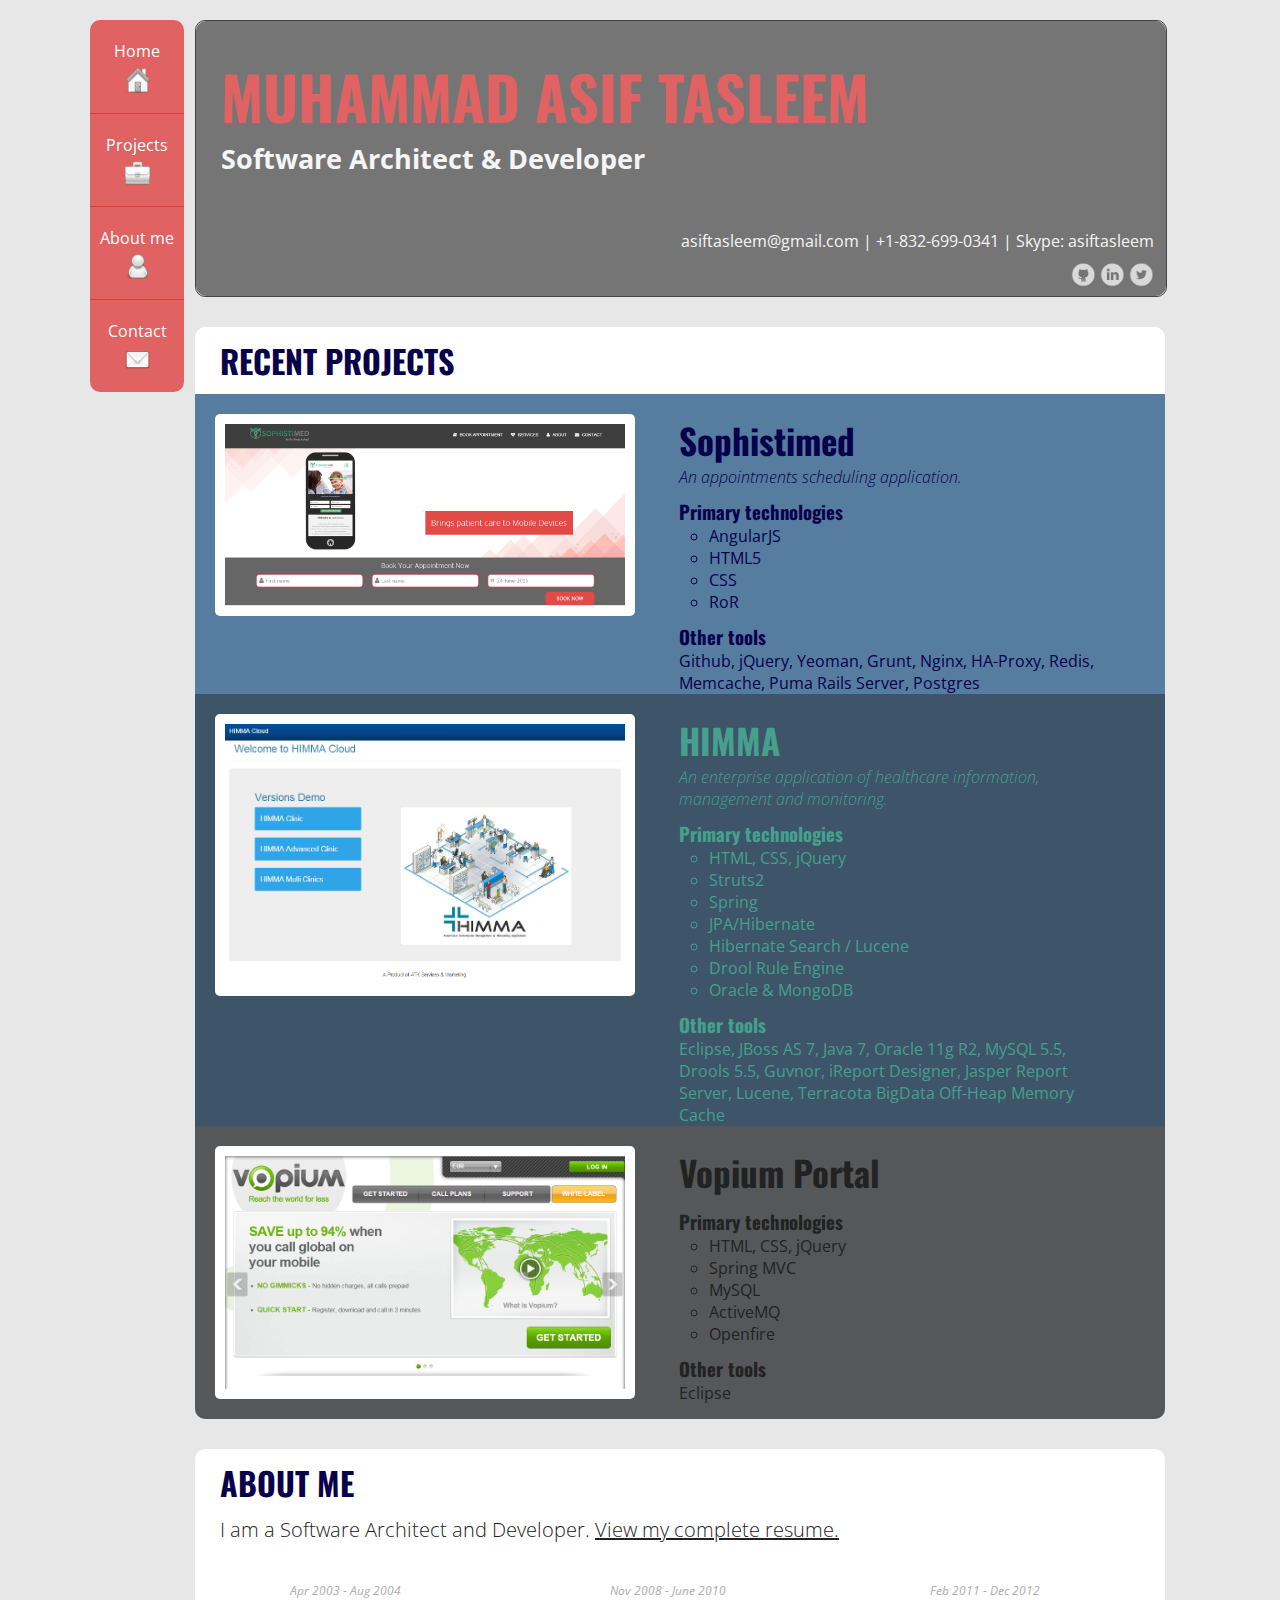
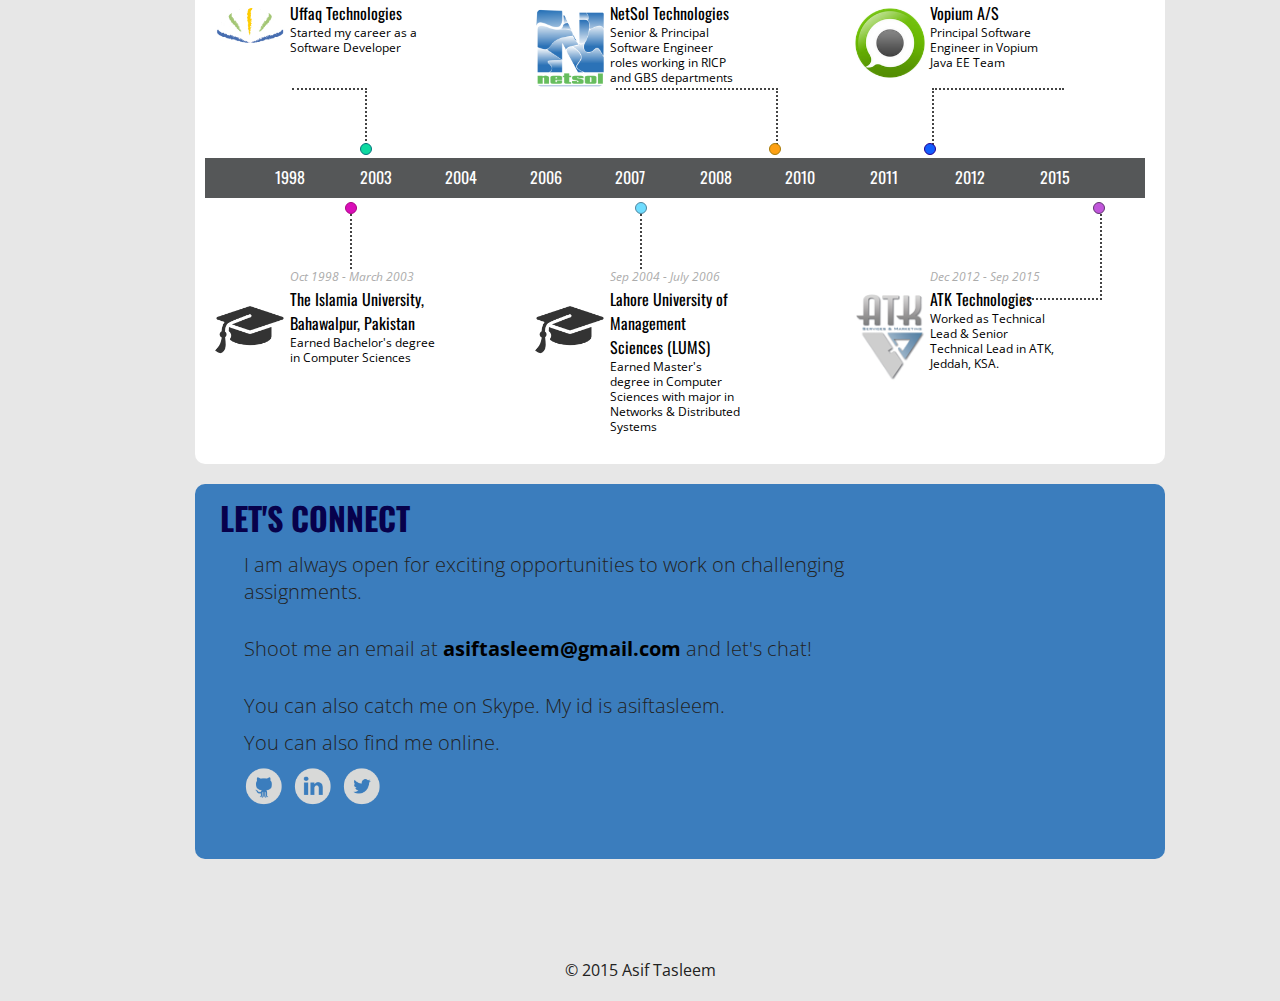
==== commit c6305a25: "Fixed text" ====
--- a/index.html
+++ b/index.html
@@ -45,7 +45,7 @@
             <div class="top-view">
                 <div class="main">
                     <h1>MUHAMMAD ASIF TASLEEM</h1>
-                    <h2 class="developer">Java Technical Architect &amp; Developer</h2>
+                    <h2 class="developer">Software Architect &amp; Developer</h2>
                 </div>
                 <div class="contact">
                     <div class="email">
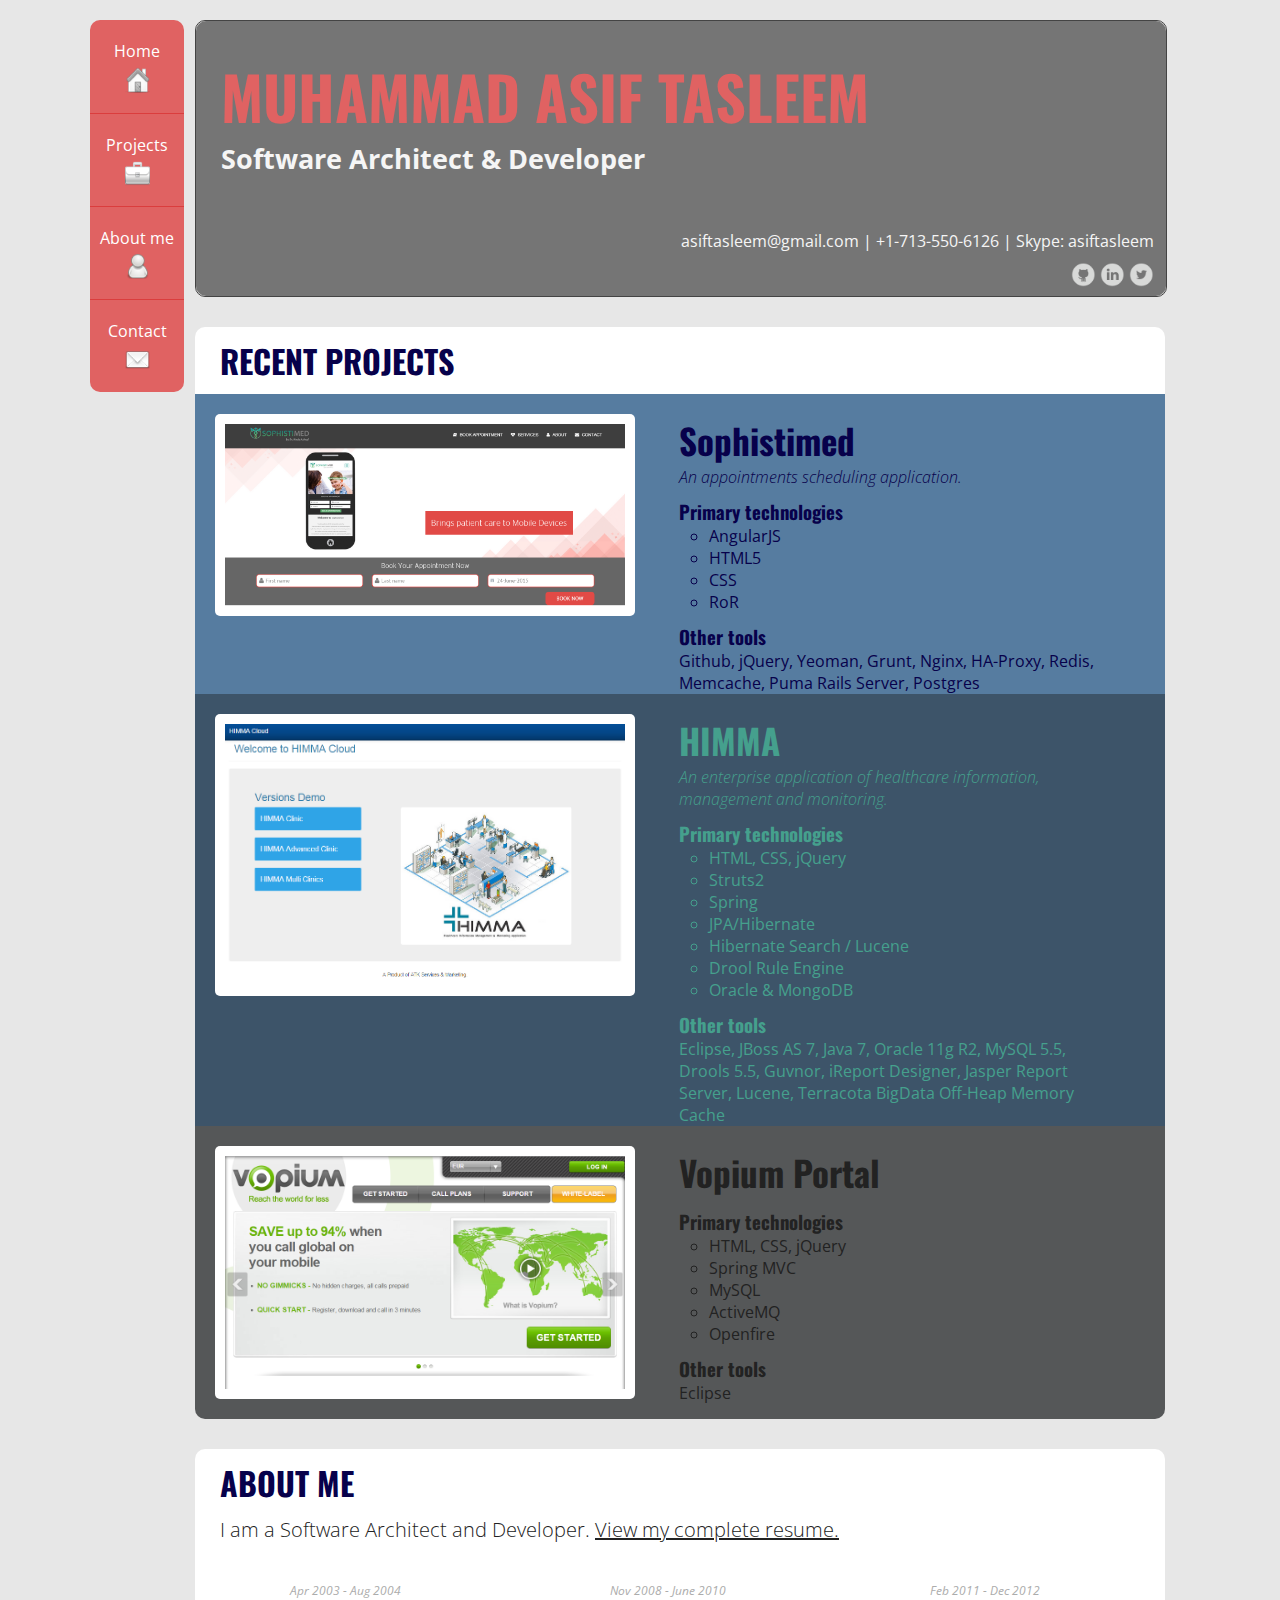
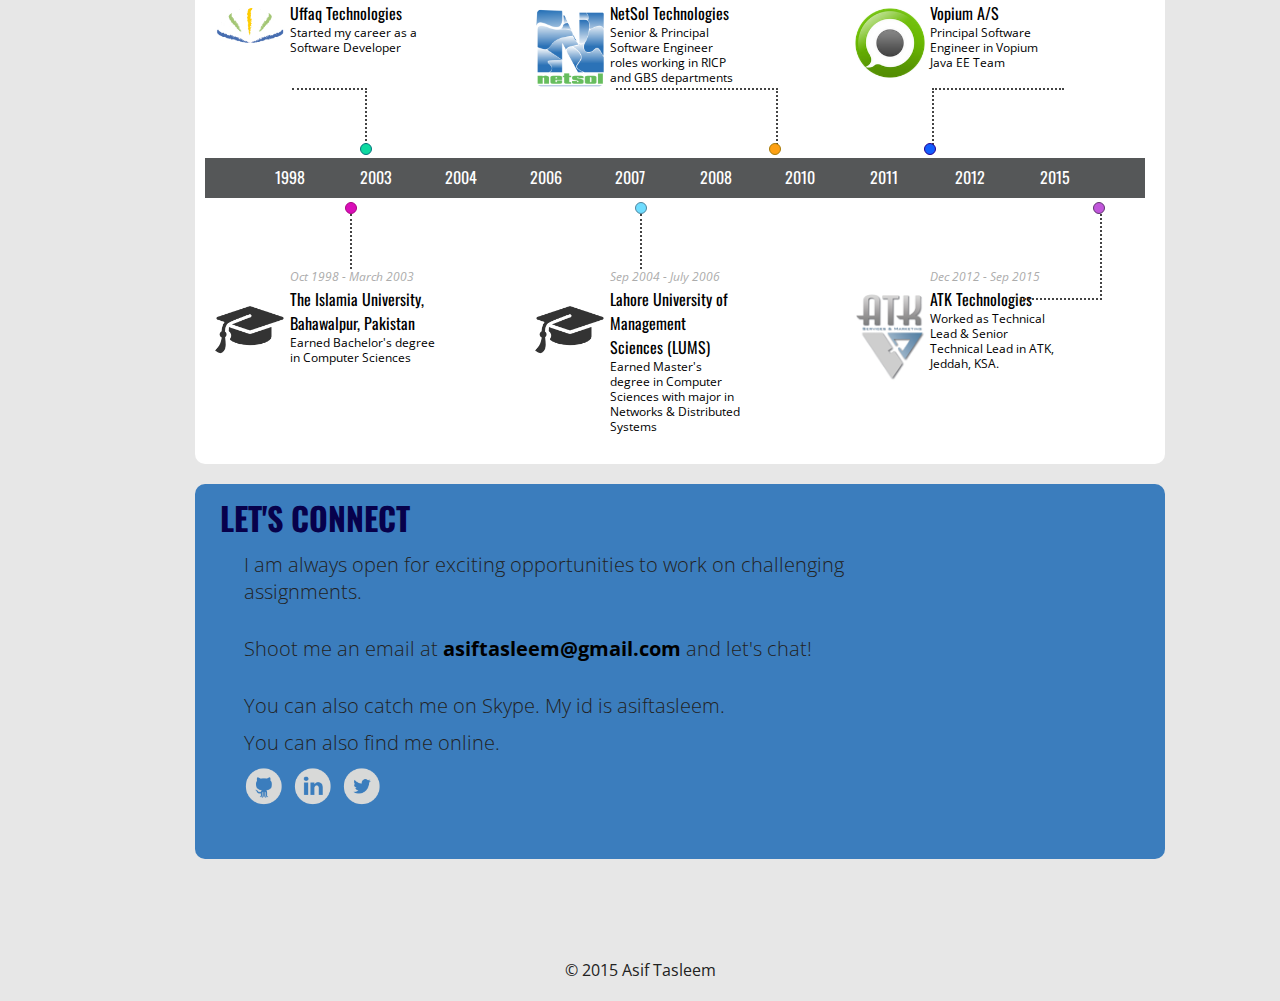
==== commit c0df4864: "Update index.html" ====
--- a/index.html
+++ b/index.html
@@ -49,7 +49,7 @@
                 </div>
                 <div class="contact">
                     <div class="email">
-                        <span><a href="mailto:asiftasleem@gmail.com">asiftasleem@gmail.com</a> | +1-832-699-0341 | Skype: asiftasleem</span>
+                        <span><a href="mailto:asiftasleem@gmail.com">asiftasleem@gmail.com</a> | +1-713-550-6126 | Skype: asiftasleem</span>
                     </div>
                     <div class="social">
                         <a target="_blank" href="https://github.com/asiftasleem"><img src="images/87c5533c.github.png"></a>
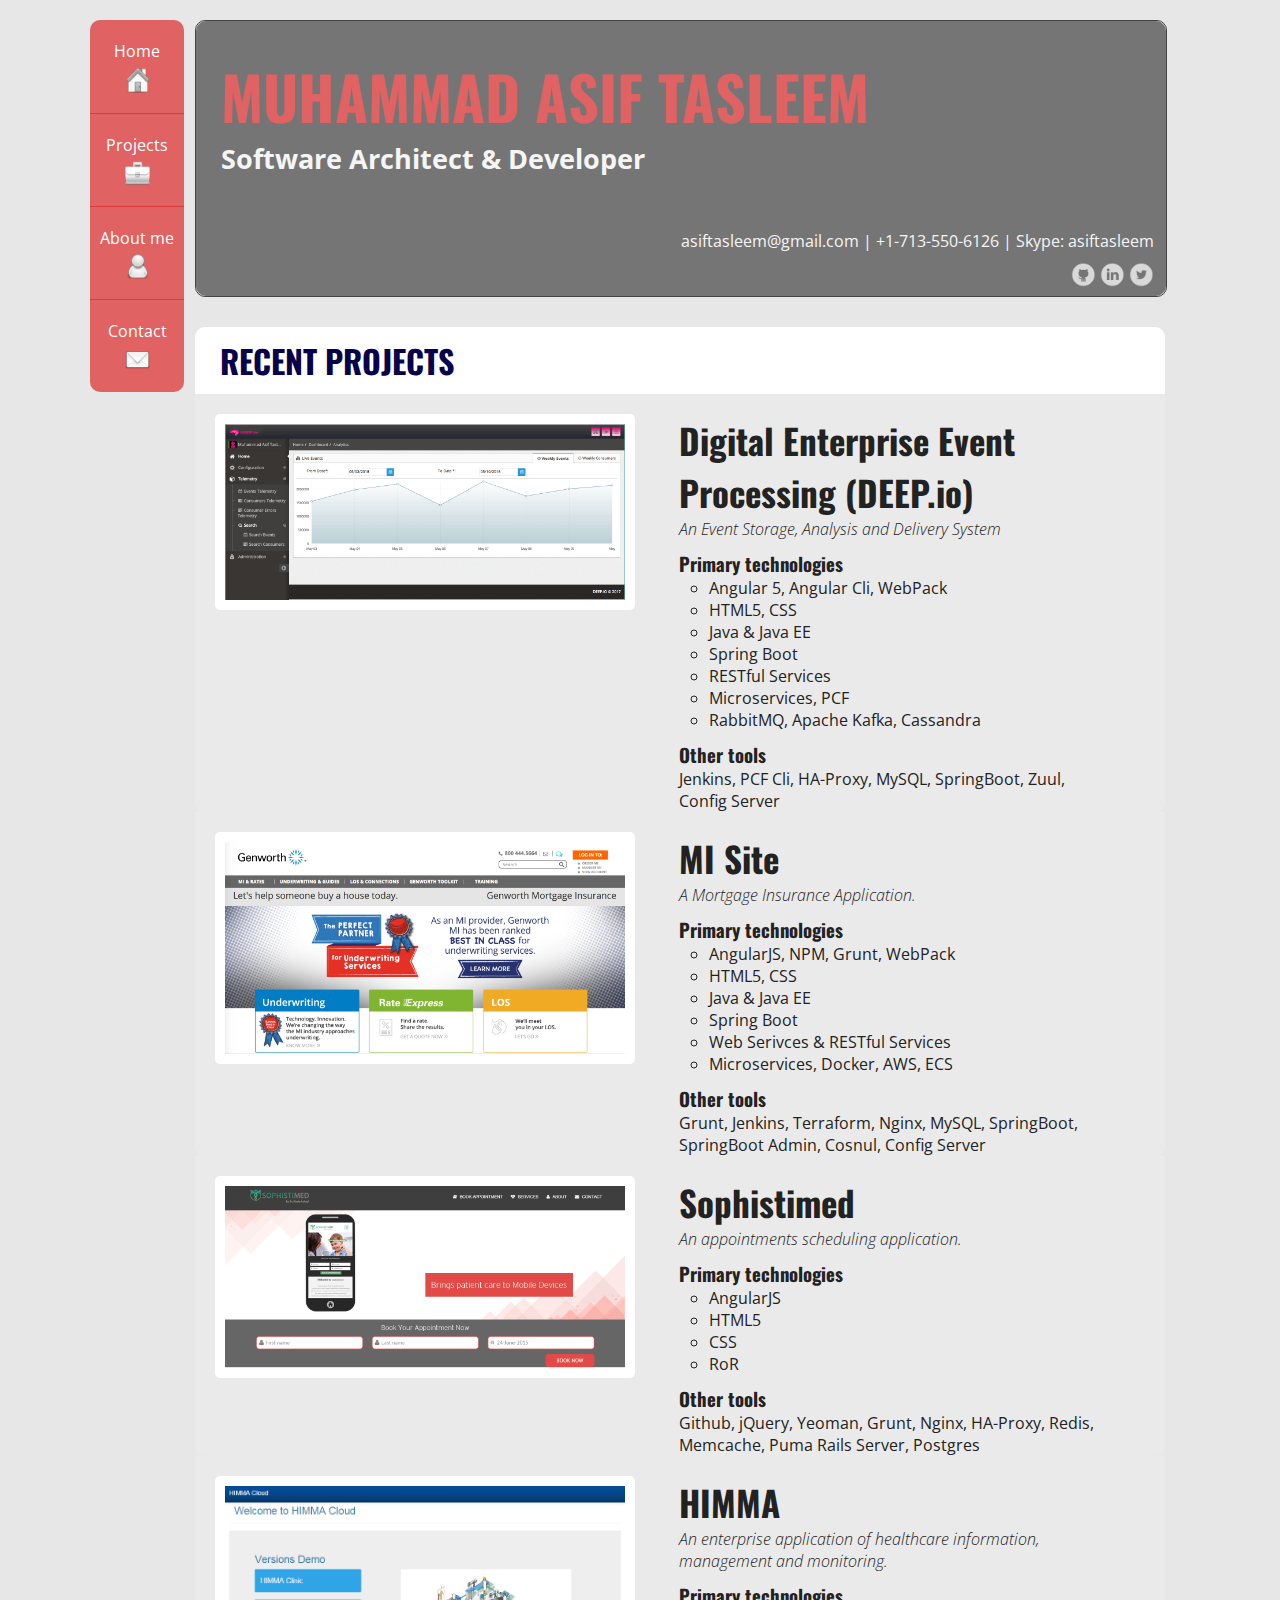
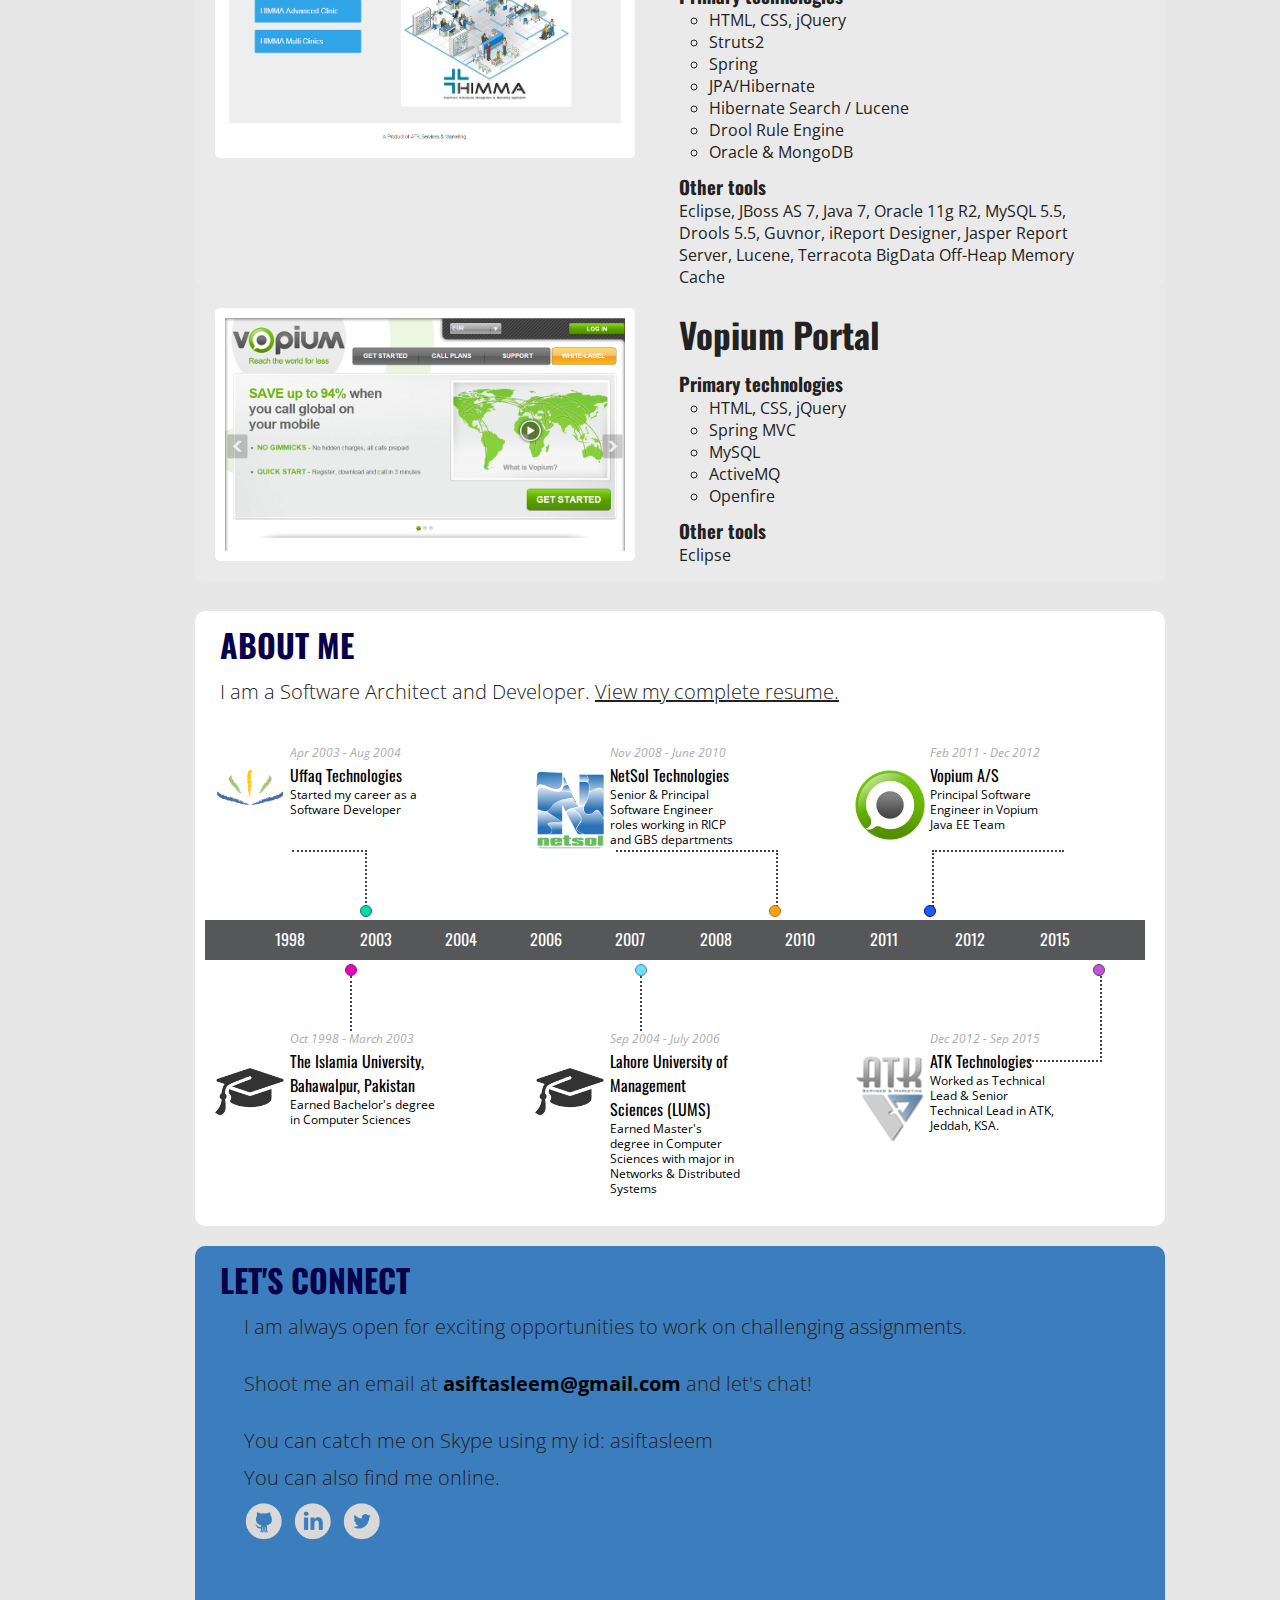
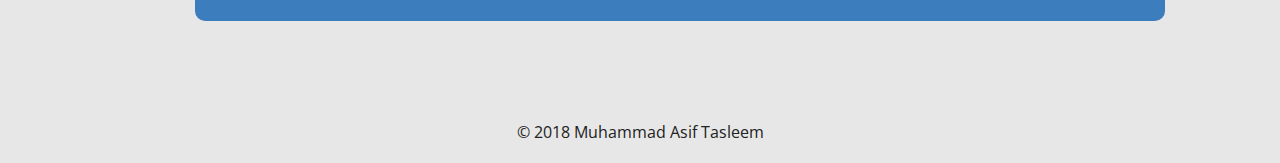
==== commit 52ef46b7: "Updating projects" ====
--- a/index.html
+++ b/index.html
@@ -52,9 +52,9 @@
                         <span><a href="mailto:asiftasleem@gmail.com">asiftasleem@gmail.com</a> | +1-713-550-6126 | Skype: asiftasleem</span>
                     </div>
                     <div class="social">
-                        <a target="_blank" href="https://github.com/asiftasleem"><img src="images/87c5533c.github.png"></a>
-                        <a target="_blank" href="http://sa.linkedin.com/in/asiftasleem"><img src="images/c9783ddd.linkedin.png"></a>
-                        <a target="_blank" href="https://twitter.com/asiftasleem"><img src="images/88a1ec16.twitter.png"></a>
+                        <a target="_blank" href="https://github.com/asiftasleem"><img src="images/github.png"></a>
+                        <a target="_blank" href="http://sa.linkedin.com/in/asiftasleem"><img src="images/linkedin.png"></a>
+                        <a target="_blank" href="https://twitter.com/asiftasleem"><img src="images/twitter.png"></a>
                     </div>
                 </div>
             </div>
@@ -62,7 +62,49 @@
 
         <div class="my-work">
             <h1>Recent projects</h1>
-            <div class="project-one">
+            <div class="project">
+                <div class="project-image">
+                    <a href="#"><img src="images/deepio.png"></a>
+                </div>
+                <div class="description">
+                    <h2>Digital Enterprise Event Processing (DEEP.io)</h2>
+                    <p>An Event Storage, Analysis and Delivery System</p>
+                    <h3>Primary technologies</h3>
+                    <ul>
+                        <li>Angular 5, Angular Cli, WebPack</li>
+                        <li>HTML5, CSS</li>
+                        <li>Java & Java EE</li>
+                        <li>Spring Boot</li>
+                        <li>RESTful Services</li>
+                        <li>Microservices, PCF</li>
+                        <li>RabbitMQ, Apache Kafka, Cassandra</li>
+                    </ul>
+                    <h3 class="other-tools">Other tools</h3>
+                    <span>Jenkins, PCF Cli, HA-Proxy, MySQL, SpringBoot, Zuul, Config Server</span>
+                </div>
+            </div>
+            <div class="project">
+                <div class="project-image">
+                    <a href="https://new.mi.genworth.com/"><img src="images/misite.png"></a>
+                </div>
+                <div class="description">
+                    <h2>MI Site</h2>
+                    <p>A Mortgage Insurance Application.</p>
+                    <h3>Primary technologies</h3>
+                    <ul>
+                        <li>AngularJS, NPM, Grunt, WebPack</li>
+                        <li>HTML5, CSS</li>
+                        <li>Java & Java EE</li>
+                        <li>Spring Boot</li>
+                        <li>Web Serivces & RESTful Services</li>
+                        <li>Microservices, Docker, AWS, ECS</li>
+                    </ul>
+                    <h3 class="other-tools">Other tools</h3>
+                    <span>Grunt, Jenkins, Terraform, Nginx, MySQL, SpringBoot, SpringBoot Admin, Cosnul, Config Server</span>
+                </div>
+            </div>
+
+            <div class="project">
                 <div class="project-image">
                     <a href="http://sophistimed.com/"><img src="images/sophistimed.png"></a>
                 </div>
@@ -81,7 +123,7 @@
                 </div>
             </div>
 
-            <div class="project-two">
+            <div class="project">
                 <div class="project-image">
                     <a href="http://himmacloud.com"><img src="images/himma.png"></a>
                 </div>
@@ -103,7 +145,7 @@
                 </div>
             </div>
 
-            <div class="project-three">
+            <div class="project">
                 <div class="project-image">
                     <a href="http://vopium.com/"><img src="images/vopium.png"></a>
                 </div>
@@ -259,17 +301,17 @@
         <div class="connect-info">
             <p>I am always open for exciting opportunities to work on challenging assignments.</p>
             <p class="email-me">Shoot me an email at <a href="mailto:asiftasleem@gmail.com">asiftasleem@gmail.com</a> and let's chat!</p>
-			<p class="find-online">You can also catch me on Skype. My id is asiftasleem. </p>
+			      <p class="find-online">You can catch me on Skype using my id: asiftasleem </p>
             <p class="find-online">You can also find me online. </p>
             <div class="contact-images">
-                <a href="https://github.com/asiftasleem"><img src="images/87c5533c.github.png"></a>
-                <a href="http://sa.linkedin.com/in/asiftasleem"><img src="images/c9783ddd.linkedin.png"></a>
-                <a href="https://twitter.com/asiftasleem"><img src="images/88a1ec16.twitter.png"></a>
+                <a href="https://github.com/asiftasleem"><img src="images/github.png"></a>
+                <a href="http://sa.linkedin.com/in/asiftasleem"><img src="images/linkedin.png"></a>
+                <a href="https://twitter.com/asiftasleem"><img src="images/twitter.png"></a>
             </div>
         </div>
     </div>
 
-    <footer>&copy 2015 Asif Tasleem</footer>
+    <footer>&copy 2018 Muhammad Asif Tasleem</footer>
 
     </div>
 
--- a/styles/main.css
+++ b/styles/main.css
@@ -46,12 +46,8 @@
 .description ul{margin-left:30px}
 .description p{font-family:'Open Sans',sans-serif;font-weight:300;font-style:italic}
 .description li{list-style-type:circle}
-.project-one{background:#567ca0;color:#07014B}
-.project-one a{color:#07014B}
-.project-two{background:#3d5469;color:#45A08D}
-.project-two a{color:#45A08D}
-.project-three{background:#555758;border-radius:0 0 10px 10px;color:#222}
-.project-three a{color:#222}
+.project{background:#EAEAEA;border-radius:0 0 10px 10px;color:#222}
+.project a{color:#222}
 .resume{margin:30px 0 0 115px;width:970px;background:#fff;border-radius:10px 10px 0 0}
 .resume h1{color:#07014B;text-transform:uppercase;padding:10px 0 10px 25px;font-family:'Oswald',sans-serif}
 .resume p{padding:0 25px 40px;font-family:'Open Sans',sans-serif;font-weight:300;font-size:20px;color:#222}
@@ -131,7 +127,7 @@
 .arizona-state{margin-top:15px}
 .profile{display:inline-block;margin-left:20px}
 .profile img{width:100px;border-radius:10px}
-.connect-info{display:inline-block;width:715px}
+.connect-info{display:inline-block;width:auto;}
 .footer{text-align:center;font-family:'Open Sans',sans-serif;padding-bottom:20px;color:#222}
 
 @media (min-width:768px) and (max-width:1024px){
@@ -193,6 +189,8 @@
 	.my-work img{width:240px;margin-bottom:0}
 	.my-work h1{font-size:25px}
 	.project-image{display:block;margin-top:0;padding-top:15px}
+	.project{background:#EAEAEA;border-radius:0 0 10px 10px;color:#222}
+	.project a{color:#222}
 	.other-tools{display:none}
 	.description{padding-bottom:10px;width:240px}
 	.description span{display:none}
@@ -371,4 +369,4 @@
 @media only screen and (min-width:768px) and (max-width:959px){}
 @media only screen and (max-width:767px){}
 @media only screen and (min-width:480px) and (max-width:767px){}
-@media only screen and (max-width:479px){}+@media only screen and (max-width:479px){}
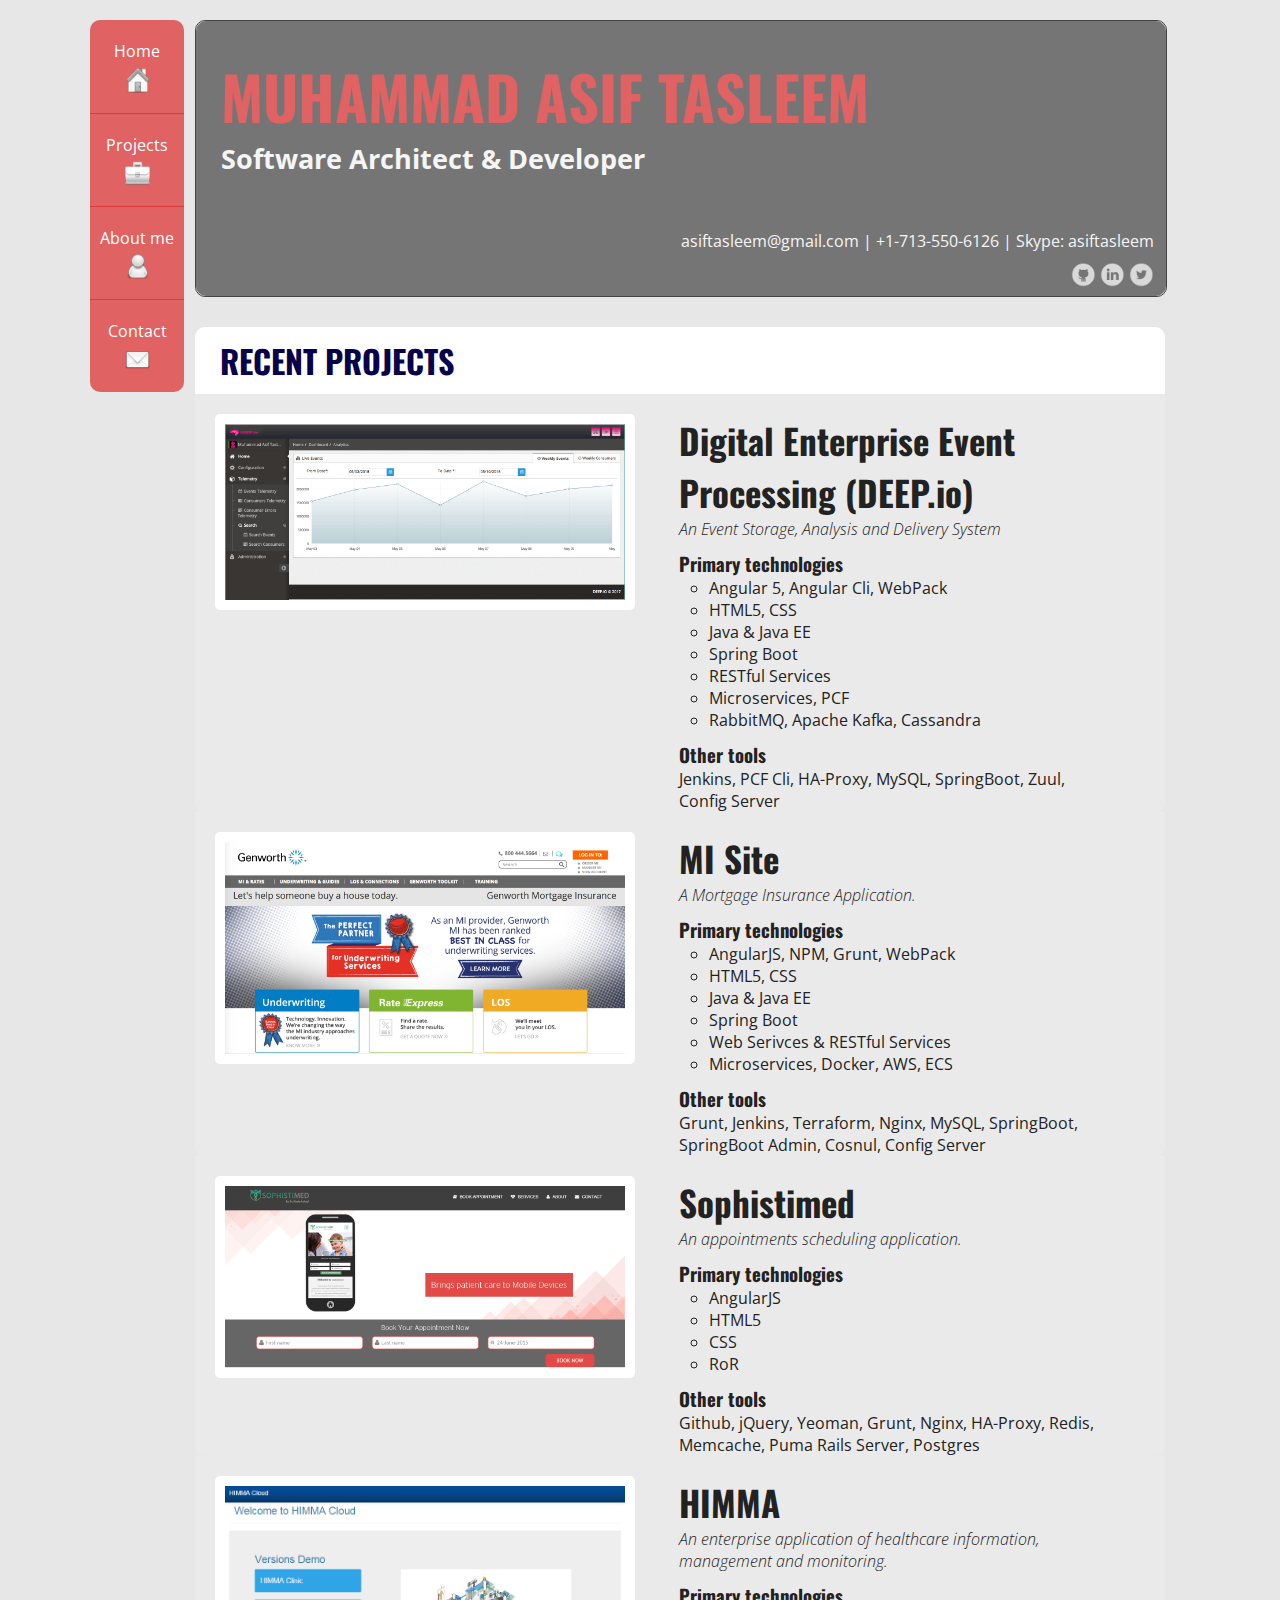
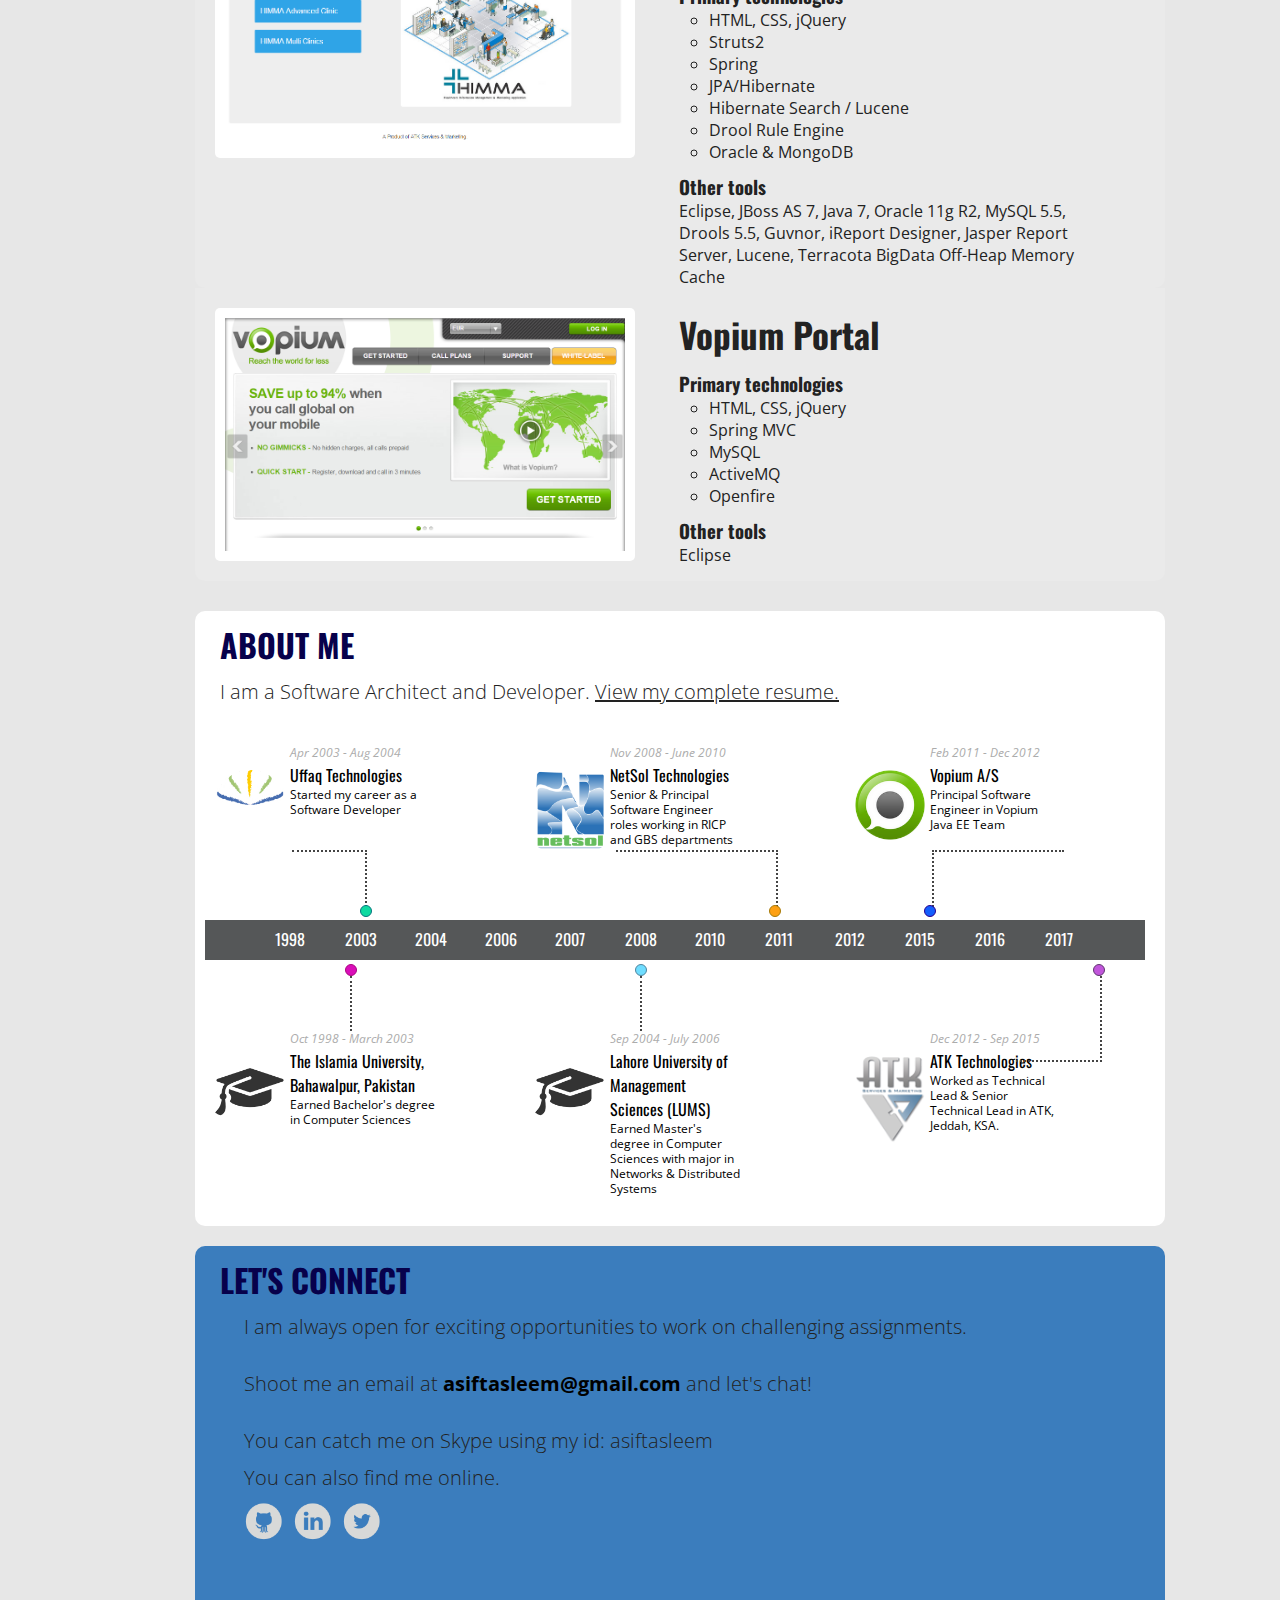
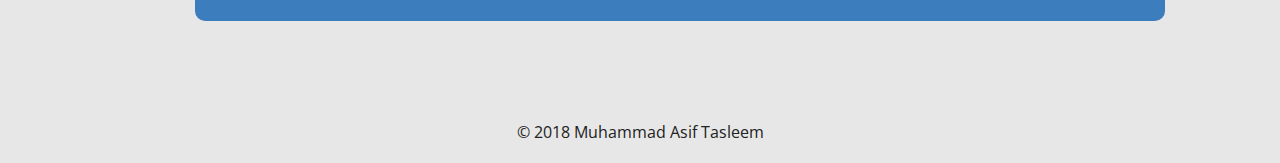
==== commit e8d7f58b: "More Changes" ====
--- a/index.html
+++ b/index.html
@@ -2,42 +2,54 @@
 <!--[if lt IE 7]>      <html class="no-js lt-ie9 lt-ie8 lt-ie7"> <![endif]-->
 <!--[if IE 7]>         <html class="no-js lt-ie9 lt-ie8"> <![endif]-->
 <!--[if IE 8]>         <html class="no-js lt-ie9"> <![endif]-->
-<!--[if gt IE 8]><!--> <html class="no-js"> <!--<![endif]-->
-    <head>
-        <meta charset="utf-8">
-        <meta http-equiv="X-UA-Compatible" content="IE=edge">
-        <title>Muhammad Asif Tasleem | Software Architect &amp; Developer</title>
-        <meta name="description" content="">
-        <meta name="viewport" content="width=device-width">
-        <!-- Place favicon.ico and apple-touch-icon.png in the root directory -->
-        <link rel="stylesheet" href="styles/main.css">
-        <link href='http://fonts.googleapis.com/css?family=Oswald:400,700,300' rel='stylesheet' type='text/css'>
-        <link href='http://fonts.googleapis.com/css?family=Open+Sans:300italic,400italic,400,300,700' rel='stylesheet' type='text/css'>
-    </head>
-    <body>
-        <!--[if lt IE 10]>
+<!--[if gt IE 8]><!-->
+<html class="no-js">
+<!--<![endif]-->
+
+<head>
+    <meta charset="utf-8">
+    <meta http-equiv="X-UA-Compatible" content="IE=edge">
+    <title>Muhammad Asif Tasleem | Software Architect &amp; Developer</title>
+    <meta name="description" content="">
+    <meta name="viewport" content="width=device-width">
+    <!-- Place favicon.ico and apple-touch-icon.png in the root directory -->
+    <link rel="stylesheet" href="styles/main.css">
+    <link href='http://fonts.googleapis.com/css?family=Oswald:400,700,300' rel='stylesheet' type='text/css'>
+    <link href='http://fonts.googleapis.com/css?family=Open+Sans:300italic,400italic,400,300,700' rel='stylesheet' type='text/css'>
+</head>
+
+<body>
+    <!--[if lt IE 10]>
             <p class="browsehappy">You are using an <strong>outdated</strong> browser. Please <a href="http://browsehappy.com/">upgrade your browser</a> to improve your experience.</p>
         <![endif]-->
 
     <div class="top-container">
         <div class="menu">
             <ul>
-                <a id="hover" class="home" href="#home"><li class="menu-me">
-                    Home
-                    <img src="images/home.png">
-                </li></a>
-                <a id="hover" class="projects" href="#projects"><li class="menu-work">
-                    Projects
-                    <img src="images/work.png">
-                </li></a>
-                <a class="about" href="#about"><li class="menu-resume">
-                    About me
-                    <img src="images/person.png">
-                </li></a>
-                <a class="click-contact" href="#contact"><li class="menu-contact">
-                    Contact
-                    <img src="images/mail.png">
-                </li></a>
+                <a id="hover" class="home" href="#home">
+                    <li class="menu-me">
+                        Home
+                        <img src="images/home.png">
+                    </li>
+                </a>
+                <a id="hover" class="projects" href="#projects">
+                    <li class="menu-work">
+                        Projects
+                        <img src="images/work.png">
+                    </li>
+                </a>
+                <a class="about" href="#about">
+                    <li class="menu-resume">
+                        About me
+                        <img src="images/person.png">
+                    </li>
+                </a>
+                <a class="click-contact" href="#contact">
+                    <li class="menu-contact">
+                        Contact
+                        <img src="images/mail.png">
+                    </li>
+                </a>
             </ul>
         </div>
         <div class="top-view-container">
@@ -49,12 +61,19 @@
                 </div>
                 <div class="contact">
                     <div class="email">
-                        <span><a href="mailto:asiftasleem@gmail.com">asiftasleem@gmail.com</a> | +1-713-550-6126 | Skype: asiftasleem</span>
+                        <span>
+                            <a href="mailto:asiftasleem@gmail.com">asiftasleem@gmail.com</a> | +1-713-550-6126 | Skype: asiftasleem</span>
                     </div>
                     <div class="social">
-                        <a target="_blank" href="https://github.com/asiftasleem"><img src="images/github.png"></a>
-                        <a target="_blank" href="http://sa.linkedin.com/in/asiftasleem"><img src="images/linkedin.png"></a>
-                        <a target="_blank" href="https://twitter.com/asiftasleem"><img src="images/twitter.png"></a>
+                        <a target="_blank" href="https://github.com/asiftasleem">
+                            <img src="images/github.png">
+                        </a>
+                        <a target="_blank" href="http://sa.linkedin.com/in/asiftasleem">
+                            <img src="images/linkedin.png">
+                        </a>
+                        <a target="_blank" href="https://twitter.com/asiftasleem">
+                            <img src="images/twitter.png">
+                        </a>
                     </div>
                 </div>
             </div>
@@ -64,7 +83,9 @@
             <h1>Recent projects</h1>
             <div class="project">
                 <div class="project-image">
-                    <a href="#"><img src="images/deepio.png"></a>
+                    <a href="#">
+                        <img src="images/deepio.png">
+                    </a>
                 </div>
                 <div class="description">
                     <h2>Digital Enterprise Event Processing (DEEP.io)</h2>
@@ -85,7 +106,9 @@
             </div>
             <div class="project">
                 <div class="project-image">
-                    <a href="https://new.mi.genworth.com/"><img src="images/misite.png"></a>
+                    <a href="https://new.mi.genworth.com/">
+                        <img src="images/misite.png">
+                    </a>
                 </div>
                 <div class="description">
                     <h2>MI Site</h2>
@@ -106,7 +129,9 @@
 
             <div class="project">
                 <div class="project-image">
-                    <a href="http://sophistimed.com/"><img src="images/sophistimed.png"></a>
+                    <a href="http://sophistimed.com/">
+                        <img src="images/sophistimed.png">
+                    </a>
                 </div>
                 <div class="description">
                     <h2>Sophistimed</h2>
@@ -125,29 +150,34 @@
 
             <div class="project">
                 <div class="project-image">
-                    <a href="http://himmacloud.com"><img src="images/himma.png"></a>
+                    <a href="http://himmacloud.com">
+                        <img src="images/himma.png">
+                    </a>
                 </div>
                 <div class="description">
                     <h2>HIMMA</h2>
                     <p>An enterprise application of healthcare information, management and monitoring.</p>
                     <h3>Primary technologies</h3>
                     <ul>
-						<li>HTML, CSS, jQuery</li>
+                        <li>HTML, CSS, jQuery</li>
                         <li>Struts2</li>
-						<li>Spring</li>
-						<li>JPA/Hibernate</li>
-						<li>Hibernate Search / Lucene</li>
-						<li>Drool Rule Engine</li>
-						<li>Oracle &amp; MongoDB</li>
-                    </ul>
-                    <h3 class="other-tools">Other tools</h3>
-                    <span>Eclipse, JBoss AS 7, Java 7, Oracle 11g R2, MySQL 5.5, Drools 5.5, Guvnor, iReport Designer, Jasper Report Server, Lucene, Terracota BigData Off-Heap Memory Cache</span>
-                </div>
-            </div>
-
-            <div class="project">
-                <div class="project-image">
-                    <a href="http://vopium.com/"><img src="images/vopium.png"></a>
+                        <li>Spring</li>
+                        <li>JPA/Hibernate</li>
+                        <li>Hibernate Search / Lucene</li>
+                        <li>Drool Rule Engine</li>
+                        <li>Oracle &amp; MongoDB</li>
+                    </ul>
+                    <h3 class="other-tools">Other tools</h3>
+                    <span>Eclipse, JBoss AS 7, Java 7, Oracle 11g R2, MySQL 5.5, Drools 5.5, Guvnor, iReport Designer, Jasper Report
+                        Server, Lucene, Terracota BigData Off-Heap Memory Cache</span>
+                </div>
+            </div>
+
+            <div class="project">
+                <div class="project-image">
+                    <a href="http://vopium.com/">
+                        <img src="images/vopium.png">
+                    </a>
                 </div>
                 <div class="description">
                     <h2>Vopium Portal</h2>
@@ -157,8 +187,8 @@
                         <li>HTML, CSS, jQuery</li>
                         <li>Spring MVC</li>
                         <li>MySQL</li>
-						<li>ActiveMQ</li>
-						<li>Openfire</li>
+                        <li>ActiveMQ</li>
+                        <li>Openfire</li>
                     </ul>
                     <h3 class="other-tools">Other tools</h3>
                     <span>Eclipse</span>
@@ -166,156 +196,182 @@
             </div>
         </div>
         <div class="resume">
-              <h1>About me</h1>
-                <p>I am a Software Architect and Developer. <a href="resume.html" class="view-resume">View my complete resume.</a></p>
-        </div>
-
-    <div class="container">
-        <div class="timeline">
-        <div class="row top">
-            <div class="one-third column">
-                <img src="images/uffaq-logo.png">
-				<div class="text business">
-                     <span class="date">Apr 2003 - Aug 2004</span>
-                     <a href="http://uffaq.com/"><p>Uffaq Technologies</p></a>
-                    <span>Started my career as a Software Developer</span>
-                </div>
-
-            </div>
-             <div class="one-third column">
-                <img src="images/NetSol-Logo2.png">
-                 <div class="text newspaper">
-                     <span class="date">Nov 2008 - June 2010</span>
-                     <a href="http://www.netsoltech.com/"><p>NetSol Technologies</p></a>
-                    <span>Senior &amp; Principal Software Engineer roles working in RICP and GBS departments</span>
-                </div>
-            </div>
-            <div class="one-third column">
-                <img src="images/vopium-logo-2.png">
-				<div class="text farm horse">
-                     <span class="date">Feb 2011 - Dec 2012</span>
-                     <a href="http://vopium.com/"><p>Vopium A/S</p></a>
-                    <span>Principal Software Engineer in Vopium Java EE Team</span>
-               </div>
-            </div>
-
-        </div>
-
-        <div class="lines">
-            <div class="ttf-line"></div>
-            <div class="es-line"></div>
-            <div class="scbiz-line"></div>
-        </div>
-
-        <!-- circles on timeline -->
-        <div class="circles-top">
-            <div class="circle ttf-circle"></div>
-            <div class="circle es-circle"></div>
-            <div class="circle scbiz-circle"></div>
-        </div>
-
-
-        <div class="line-active"></div>
-        <div class="line">
-		<div class="year columns">
-            <span>1998</span>
-        </div>
-        <div class="year columns">
-            <span>2003</span>
-        </div>
-		<div class="year columns">
-            <span>2004</span>
-        </div>
-        <div class="year columns">
-            <span>2006</span>
-        </div>
-        <div class="year columns">
-            <span>2007</span>
-        </div>
-        <div class="year columns">
-            <span>2008</span>
-        </div>
-        <div class="year columns">
-            <span>2010</span>
-        </div>
-        <div class="year columns">
-            <span>2011</span>
-        </div>
-        <div class="year columns">
-            <span>2012</span>
-        </div>
-        <div class="year columns">
-            <span>2015</span>
-        </div>
-
-        </div>
-
-         <!-- circles on timeline -->
-        <div class="circles-bottom">
-            <div class="circle asu-circle"></div>
-            <div class="circle ct-circle"></div>
-            <div class="circle tiy-circle"></div>
-        </div>
-
-        <div class="lines">
-            <div class="asu-line"></div>
-            <div class="ct-line"></div>
-            <div class="tiy-line"></div>
-        </div>
-
-        <div class="row bottom">
-            <div class="one-third column">
-                <img src="images/graduation.png">
-                <div class="text asu">
-                    <span class="date">Oct 1998 - March 2003</span>
-                    <a href="http://www.iub.edu.pk/"><p class="asu-width">The Islamia University, Bahawalpur, Pakistan</p></a>
-                    <span class="asu-width">Earned Bachelor's degree in Computer Sciences</span>
-                </div>
-            </div>
-            <div class="one-third column">
-                <img src="images/graduation.png">
-                <div class="text ct">
-                    <span class="date">Sep 2004 - July 2006</span>
-                    <a href="http://lums.edu.pk/"><p>Lahore University of Management Sciences (LUMS)</p></a>
-                    <span>Earned Master's degree in Computer Sciences with major in Networks &amp; Distributed Systems</span>
-                </div>
-            </div>
-
-            <div class="one-third column">
-                <img src="images/atk-logo.png">
-                 <div class="text" id="school">
-                    <span class="date">Dec 2012 - Sep 2015</span>
-                    <a href="http://atktech.com/"><p>ATK Technologies</p></a>
-                    <span>Worked as Technical Lead & Senior Technical Lead in ATK, Jeddah, KSA.</span>
-                </div>
-            </div>
-        </div>
-        </div> <!-- end of timeline div -->
-    </div> <!-- end of container div -->
-
-    <div class="contact-me">
-        <h1>Let's connect</h1>
-        <div class="profile">
-            <!--<img src="images/6d970e52.alison.jpg">-->
-        </div>
-        <div class="connect-info">
-            <p>I am always open for exciting opportunities to work on challenging assignments.</p>
-            <p class="email-me">Shoot me an email at <a href="mailto:asiftasleem@gmail.com">asiftasleem@gmail.com</a> and let's chat!</p>
-			      <p class="find-online">You can catch me on Skype using my id: asiftasleem </p>
-            <p class="find-online">You can also find me online. </p>
-            <div class="contact-images">
-                <a href="https://github.com/asiftasleem"><img src="images/github.png"></a>
-                <a href="http://sa.linkedin.com/in/asiftasleem"><img src="images/linkedin.png"></a>
-                <a href="https://twitter.com/asiftasleem"><img src="images/twitter.png"></a>
-            </div>
-        </div>
+            <h1>About me</h1>
+            <p>I am a Software Architect and Developer.
+                <a href="resume.html" class="view-resume">View my complete resume.</a>
+            </p>
+        </div>
+
+        <div class="container">
+            <div class="timeline">
+                <div class="row top">
+                    <div class="one-third column">
+                        <img src="images/uffaq-logo.png">
+                        <div class="text business">
+                            <span class="date">Apr 2003 - Aug 2004</span>
+                            <a href="http://uffaq.com/">
+                                <p>Uffaq Technologies</p>
+                            </a>
+                            <span>Started my career as a Software Developer</span>
+                        </div>
+
+                    </div>
+                    <div class="one-third column">
+                        <img src="images/NetSol-Logo2.png">
+                        <div class="text newspaper">
+                            <span class="date">Nov 2008 - June 2010</span>
+                            <a href="http://www.netsoltech.com/">
+                                <p>NetSol Technologies</p>
+                            </a>
+                            <span>Senior &amp; Principal Software Engineer roles working in RICP and GBS departments</span>
+                        </div>
+                    </div>
+                    <div class="one-third column">
+                        <img src="images/vopium-logo-2.png">
+                        <div class="text farm horse">
+                            <span class="date">Feb 2011 - Dec 2012</span>
+                            <a href="http://vopium.com/">
+                                <p>Vopium A/S</p>
+                            </a>
+                            <span>Principal Software Engineer in Vopium Java EE Team</span>
+                        </div>
+                    </div>
+
+                </div>
+
+                <div class="lines">
+                    <div class="ttf-line"></div>
+                    <div class="es-line"></div>
+                    <div class="scbiz-line"></div>
+                </div>
+
+                <!-- circles on timeline -->
+                <div class="circles-top">
+                    <div class="circle ttf-circle"></div>
+                    <div class="circle es-circle"></div>
+                    <div class="circle scbiz-circle"></div>
+                </div>
+
+
+                <div class="line-active"></div>
+                <div class="line">
+                    <div class="year columns">
+                        <span>1998</span>
+                    </div>
+                    <div class="year columns">
+                        <span>2003</span>
+                    </div>
+                    <div class="year columns">
+                        <span>2004</span>
+                    </div>
+                    <div class="year columns">
+                        <span>2006</span>
+                    </div>
+                    <div class="year columns">
+                        <span>2007</span>
+                    </div>
+                    <div class="year columns">
+                        <span>2008</span>
+                    </div>
+                    <div class="year columns">
+                        <span>2010</span>
+                    </div>
+                    <div class="year columns">
+                        <span>2011</span>
+                    </div>
+                    <div class="year columns">
+                        <span>2012</span>
+                    </div>
+                    <div class="year columns">
+                        <span>2015</span>
+                    </div>
+                    <div class="year columns">
+                        <span>2016</span>
+                    </div>
+                    <div class="year columns">
+                        <span>2017</span>
+                    </div>
+                </div>
+
+                <!-- circles on timeline -->
+                <div class="circles-bottom">
+                    <div class="circle asu-circle"></div>
+                    <div class="circle ct-circle"></div>
+                    <div class="circle tiy-circle"></div>
+                </div>
+
+                <div class="lines">
+                    <div class="asu-line"></div>
+                    <div class="ct-line"></div>
+                    <div class="tiy-line"></div>
+                </div>
+
+                <div class="row bottom">
+                    <div class="one-third column">
+                        <img src="images/graduation.png">
+                        <div class="text asu">
+                            <span class="date">Oct 1998 - March 2003</span>
+                            <a href="http://www.iub.edu.pk/">
+                                <p class="asu-width">The Islamia University, Bahawalpur, Pakistan</p>
+                            </a>
+                            <span class="asu-width">Earned Bachelor's degree in Computer Sciences</span>
+                        </div>
+                    </div>
+                    <div class="one-third column">
+                        <img src="images/graduation.png">
+                        <div class="text ct">
+                            <span class="date">Sep 2004 - July 2006</span>
+                            <a href="http://lums.edu.pk/">
+                                <p>Lahore University of Management Sciences (LUMS)</p>
+                            </a>
+                            <span>Earned Master's degree in Computer Sciences with major in Networks &amp; Distributed Systems</span>
+                        </div>
+                    </div>
+
+                    <div class="one-third column">
+                        <img src="images/atk-logo.png">
+                        <div class="text" id="school">
+                            <span class="date">Dec 2012 - Sep 2015</span>
+                            <a href="http://atktech.com/">
+                                <p>ATK Technologies</p>
+                            </a>
+                            <span>Worked as Technical Lead & Senior Technical Lead in ATK, Jeddah, KSA.</span>
+                        </div>
+                    </div>
+                </div>
+            </div>
+            <!-- end of timeline div -->
+        </div>
+        <!-- end of container div -->
+
+        <div class="contact-me">
+            <h1>Let's connect</h1>
+            <div class="profile">
+                <!--<img src="images/6d970e52.alison.jpg">-->
+            </div>
+            <div class="connect-info">
+                <p>I am always open for exciting opportunities to work on challenging assignments.</p>
+                <p class="email-me">Shoot me an email at
+                    <a href="mailto:asiftasleem@gmail.com">asiftasleem@gmail.com</a> and let's chat!</p>
+                <p class="find-online">You can catch me on Skype using my id: asiftasleem </p>
+                <p class="find-online">You can also find me online. </p>
+                <div class="contact-images">
+                    <a href="https://github.com/asiftasleem">
+                        <img src="images/github.png">
+                    </a>
+                    <a href="http://sa.linkedin.com/in/asiftasleem">
+                        <img src="images/linkedin.png">
+                    </a>
+                    <a href="https://twitter.com/asiftasleem">
+                        <img src="images/twitter.png">
+                    </a>
+                </div>
+            </div>
+        </div>
+
+        <footer>&copy 2018 Muhammad Asif Tasleem</footer>
+
     </div>
-
-    <footer>&copy 2018 Muhammad Asif Tasleem</footer>
-
-    </div>
-
-        <script src="scripts/1137e1f5.vendor.js"></script>
-        <script src="scripts/fa8f9958.main.js"></script>
 </body>
-</html>
+
+</html>--- a/styles/main.css
+++ b/styles/main.css
@@ -61,7 +61,7 @@
 .date{font-size:10px;color:#acacac;font-style:italic}
 .line{position:absolute;height:40px;padding-left:60px;background:#555758;display:inline-block;width:880px;font-family:'Oswald',sans-serif;z-index:1}
 .line-active{position:absolute;z-index:2;height:32px;font-family:'Oswald',sans-serif;font-weight:700;padding-top:8px;text-align:center}
-.year{color:#fff;padding-top:7px;width:65px}
+.year{color:#fff;padding-top:7px;width:50px}
 .asu-width{width:155px}
 .circles-top{height:15px}
 .lines{height:55px}
